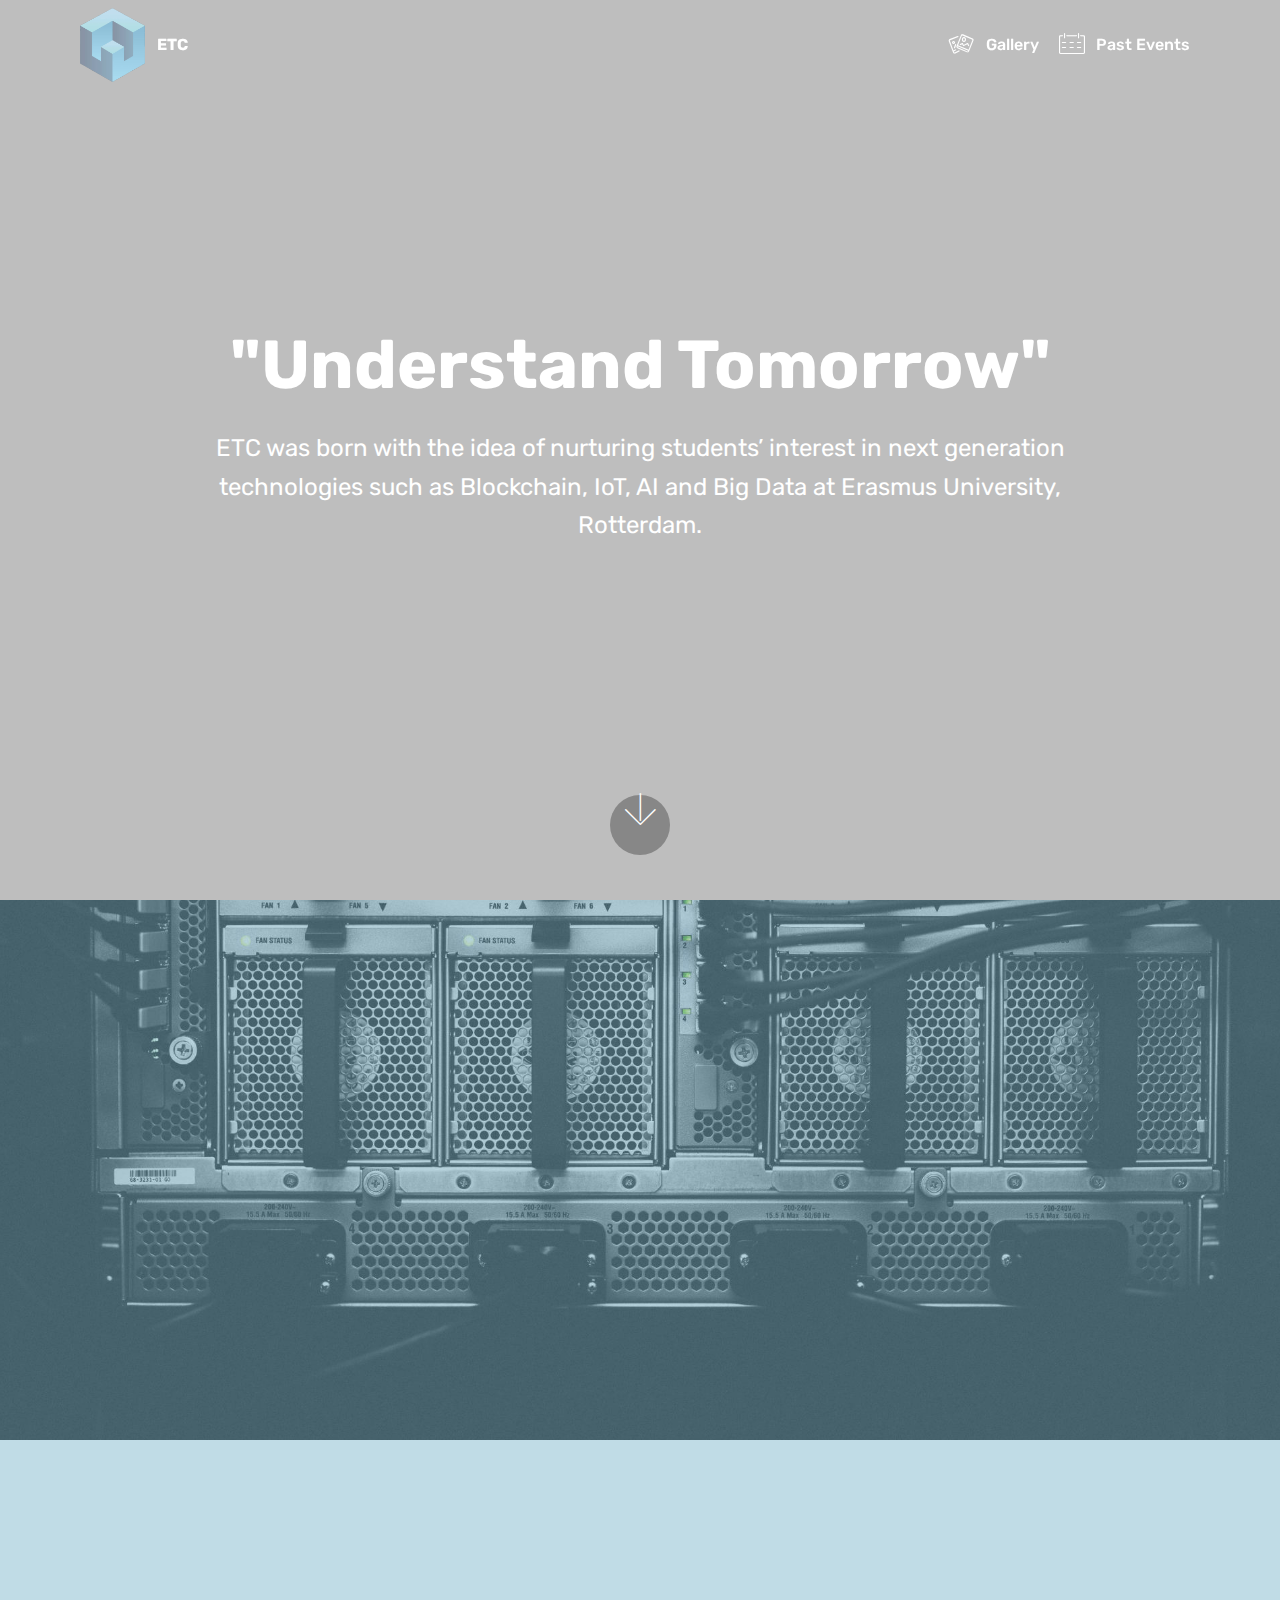
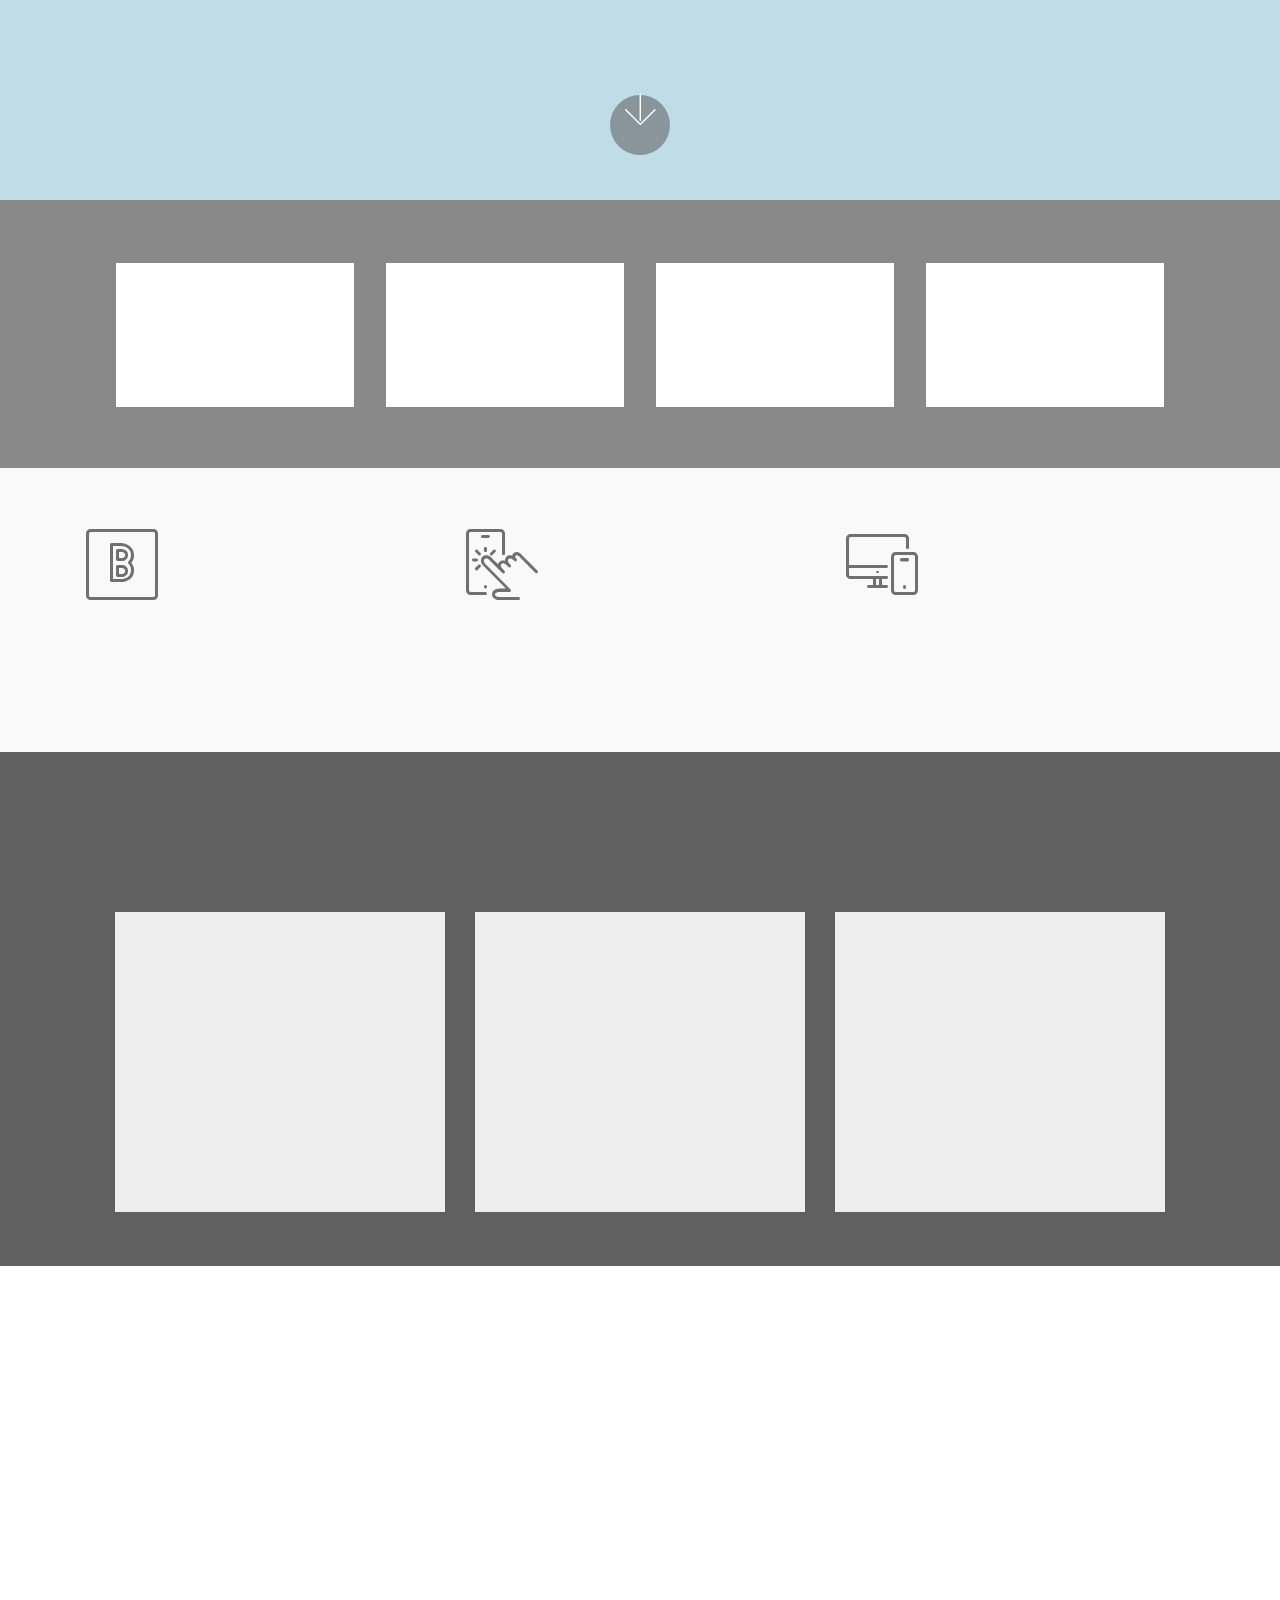
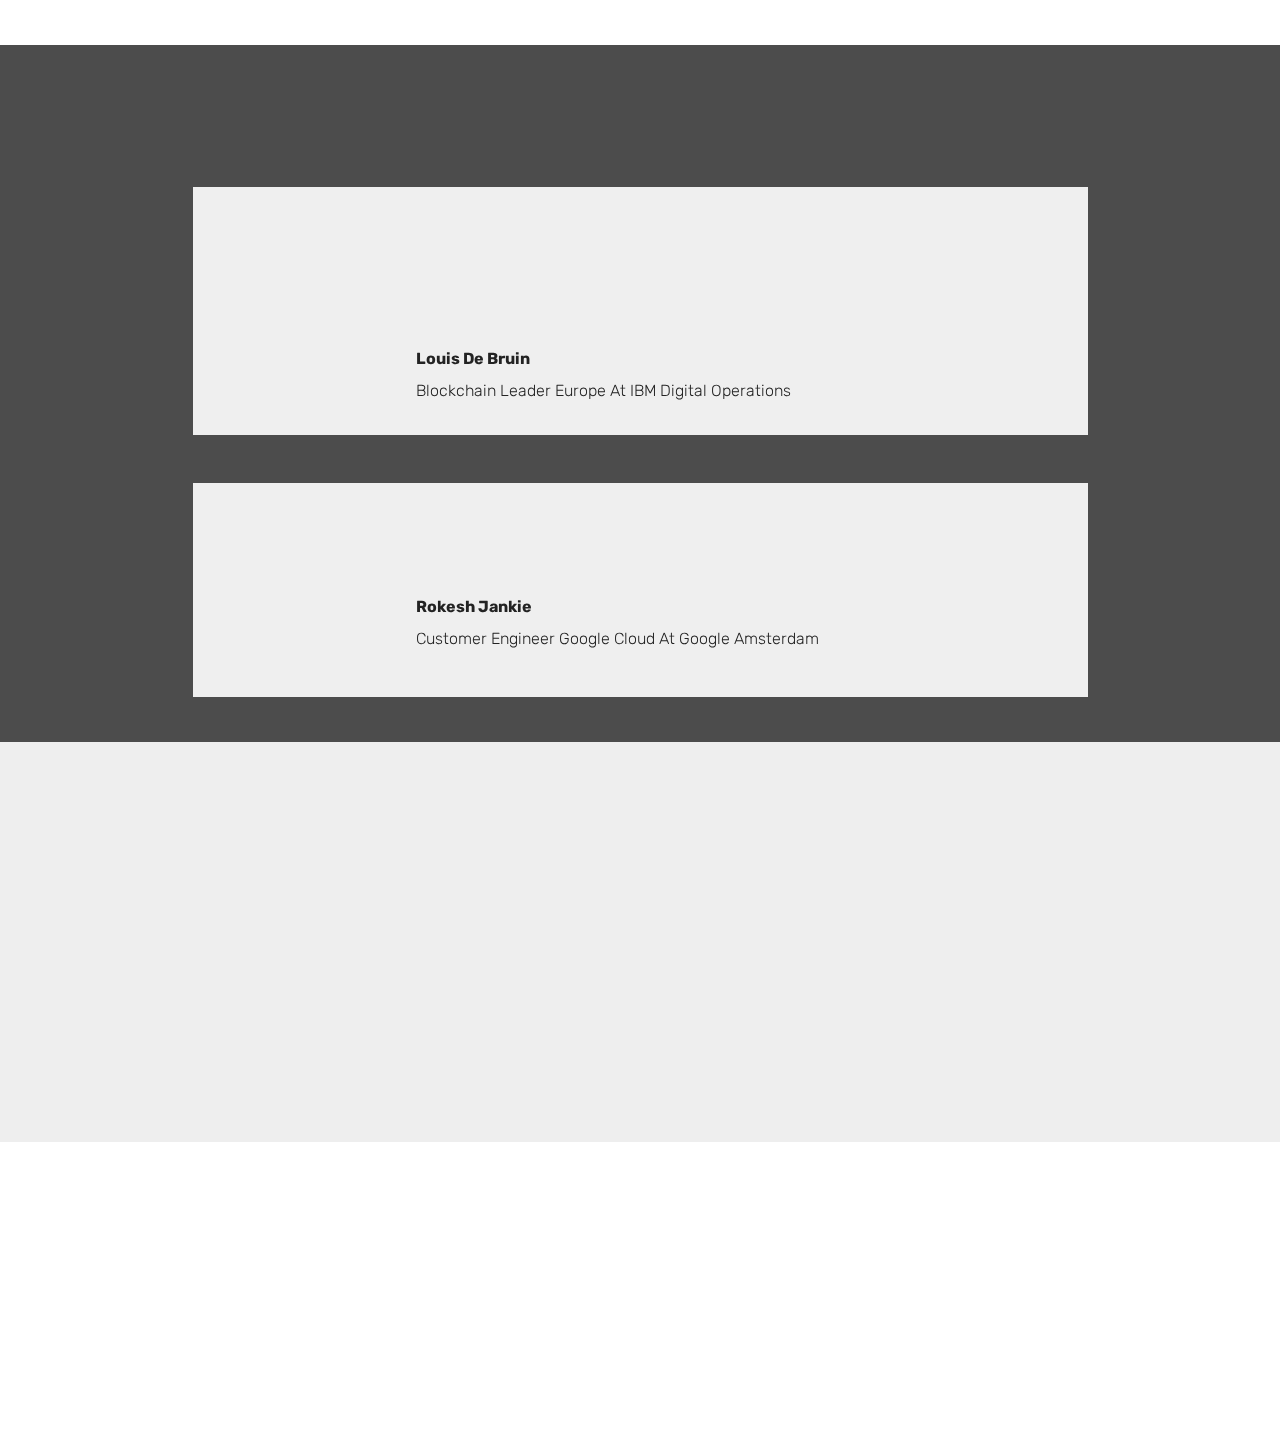
==== Test publish/index.html @ 50bb2ed1 "Cleaned up code, cdn css imports, transparent menubar, social icons menu" ====
<!DOCTYPE html>
<html >
<head>
  <!-- Site made with Mobirise Website Builder v4.6.7, https://mobirise.com -->
  <meta charset="UTF-8">
  <meta http-equiv="X-UA-Compatible" content="IE=edge">
  <meta name="generator" content="Mobirise v4.6.7, mobirise.com">
  <meta name="viewport" content="width=device-width, initial-scale=1, minimum-scale=1">
  <link rel="shortcut icon" href="assets/images/etc-122x139.png" type="image/x-icon">
  <meta name="description" content="">
  <title>Home</title>
  <link rel="stylesheet" href="assets/web/assets/mobirise-icons/mobirise-icons.css">
  <link rel="stylesheet" href="assets/tether/tether.min.css">
  <link rel="stylesheet" href="assets/bootstrap/css/bootstrap.min.css">
  <link rel="stylesheet" href="assets/bootstrap/css/bootstrap-grid.min.css">
  <link rel="stylesheet" href="assets/bootstrap/css/bootstrap-reboot.min.css">
  <link rel="stylesheet" href="assets/dropdown/css/style.css">
  <link rel="stylesheet" href="assets/animatecss/animate.min.css">
  <link rel="stylesheet" href="assets/socicon/css/styles.css">
  <link rel="stylesheet" href="assets/theme/css/style.css">
  <link rel="stylesheet" href="assets/mobirise/css/mbr-additional.css" type="text/css">
  
  
  
</head>
<body>
  <section class="menu cid-qNItw5QrcX" once="menu" id="menu1-e">

    

    <nav class="navbar navbar-expand beta-menu navbar-dropdown align-items-center navbar-fixed-top navbar-toggleable-sm bg-color transparent">
        <button class="navbar-toggler navbar-toggler-right" type="button" data-toggle="collapse" data-target="#navbarSupportedContent" aria-controls="navbarSupportedContent" aria-expanded="false" aria-label="Toggle navigation">
            <div class="hamburger">
                <span></span>
                <span></span>
                <span></span>
                <span></span>
            </div>
        </button>
        <div class="menu-logo">
            <div class="navbar-brand">
                <span class="navbar-logo">
                    <a href="https://mobirise.com">
                         <img src="assets/images/etc-122x139.png" alt="Mobirise" title="" style="height: 4.6rem;">
                    </a>
                </span>
                <span class="navbar-caption-wrap"><a class="navbar-caption text-white display-4" href="https://mobirise.com">
                        ETC</a></span>
            </div>
        </div>
        <div class="collapse navbar-collapse" id="navbarSupportedContent">
            <ul class="navbar-nav nav-dropdown nav-right" data-app-modern-menu="true"><li class="nav-item">
                    <a class="nav-link link text-white display-4" href="https://mobirise.com"><span class="mbri-image-gallery mbr-iconfont mbr-iconfont-btn"></span>
                        
                        Gallery</a>
                </li>
                <li class="nav-item">
                    <a class="nav-link link text-white display-4" href="https://mobirise.com"><span class="mbri-calendar mbr-iconfont mbr-iconfont-btn"></span>
                        
                        Past Events</a>
                </li></ul>
            
        </div>
    </nav>
</section>

<section class="engine"><a href="https://mobirise.ws/d">best web page software</a></section><section class="header6 cid-qNItKGWb8O mbr-fullscreen" data-bg-video="http://www.youtube.com/watch?v=uNCr7NdOJgw" id="header6-h">

    

    <div class="mbr-overlay" style="opacity: 0.2; background-color: rgb(0, 0, 0);">
    </div>

    <div class="container">
        <div class="row justify-content-md-center">
            <div class="mbr-white col-md-10">
                <h1 class="mbr-section-title align-center mbr-bold pb-3 mbr-fonts-style display-1">
                    "Understand Tomorrow"</h1>
                <p class="mbr-text align-center pb-3 mbr-fonts-style display-5">
                    ETC was born with the idea of nurturing students’ interest in next generation technologies such as Blockchain, IoT, AI and Big Data at Erasmus University, Rotterdam.
                </p>
                
            </div>
        </div>
    </div>

    <div class="mbr-arrow hidden-sm-down" aria-hidden="true">
        <a href="#next">
            <i class="mbri-down mbr-iconfont"></i>
        </a>
    </div>
</section>

<section class="cid-qNItw6raY8 mbr-fullscreen mbr-parallax-background" id="header2-f">

    

    <div class="mbr-overlay" style="opacity: 0.3; background-color: rgb(85, 180, 212);"></div>

    <div class="container align-center">
        <div class="row justify-content-md-center">
            <div class="mbr-white col-md-10">
                <h1 class="mbr-section-title mbr-bold pb-3 mbr-fonts-style display-1">
                    ABOUT US</h1>
                
                <p class="mbr-text pb-3 mbr-fonts-style display-5">Given the rising interest from industries and students in next generation technologies, ETC was established to raise awareness and educate students in Erasmus University about technology changes taking place. Technologies that are re-shaping the world, such as Blockchain, Artificial Intelligence, IoT and Big Data are at the heart of our discussion.<br><br>We actively collaborate with private sector companies to organize events where companies share their expertise implementing the above mentioned technologies in their business. Beyond large scale lectures and workshops, ETC also aims to help companies solve their real business problems by connecting them to the bright talent available at the university.<br><br></p>
                
            </div>
        </div>
    </div>
    <div class="mbr-arrow hidden-sm-down" aria-hidden="true">
        <a href="#next">
            <i class="mbri-down mbr-iconfont"></i>
        </a>
    </div>
</section>

<section class="counters1 counters cid-qNIwYfdiYt mbr-parallax-background" id="counters1-m">

    

    <div class="mbr-overlay" style="opacity: 0.5; background-color: rgb(35, 35, 35);">
    </div>

    <div class="container">
        
        

        <div class="container pt-4 mt-2">
            <div class="media-container-row">
                <div class="card p-3 align-center col-12 col-md-6 col-lg-3">
                    <div class="panel-item p-3">
                        

                        <div class="card-text">
                            <h3 class="count pt-3 pb-3 mbr-fonts-style display-2">
                                  2,000+</h3>
                            <h4 class="mbr-content-title mbr-bold mbr-fonts-style display-7">Total attendees</h4>
                            
                        </div>
                    </div>
                </div>


                <div class="card p-3 align-center col-12 col-md-6 col-lg-3">
                    <div class="panel-item p-3">
                        
                        <div class="card-text">
                            <h3 class="count pt-3 pb-3 mbr-fonts-style display-2">
                                  200+</h3>
                            <h4 class="mbr-content-title mbr-bold mbr-fonts-style display-7">
                                Average attendees</h4>
                            
                        </div>
                    </div>
                </div>

                <div class="card p-3 align-center col-12 col-md-6 col-lg-3">
                    <div class="panel-item p-3">
                        
                        <div class="card-text">
                            <h3 class="count pt-3 pb-3 mbr-fonts-style display-2">
                                  20+</h3>
                            <h4 class="mbr-content-title mbr-bold mbr-fonts-style display-7">
                                Events in 2017/2018</h4>
                            
                        </div>
                    </div>
                </div>


                <div class="card p-3 align-center col-12 col-md-6 col-lg-3">
                    <div class="panel-item p-3">
                        

                        <div class="card-texts">
                             <h3 class="count pt-3 pb-3 mbr-fonts-style display-2">2,000+</h3>
                            <h4 class="mbr-content-title mbr-bold mbr-fonts-style display-7">
                                Total followers</h4>
                            
                        </div>
                    </div>
                </div>
            </div>
        </div>
   </div>
</section>

<section class="features7 cid-qNIvGdZIAs" id="features7-j">
    
    

    
    <div class="container">
        <div class="row justify-content-center">

            <div class="card p-3 col-12 col-md-6 col-lg-4">
                <div class="media">
                    <div class="card-img pr-2">
                        <span class="mbri-bootstrap mbr-iconfont"></span>
                    </div>
                    <div class="card-box media-body">
                        <h4 class="card-title py-3 mbr-fonts-style display-7">
                            Seminars</h4>
                        <p class="mbr-text mbr-fonts-style display-7">
                           Inspire the audience by bringing in industry leaders in the field of technology
                        </p>
                    </div>
                </div>
            </div>

            <div class="card p-3 col-12 col-md-6 col-lg-4">
                <div class="media"> 
                    <div class="card-img pr-2">
                        <span class="mbri-touch mbr-iconfont"></span>
                    </div>
                    <div class="card-box media-body">
                        <h4 class="card-title py-3 mbr-fonts-style display-7">
                            Panel discussions</h4>
                        <p class="mbr-text mbr-fonts-style display-7">
                           Raise questions by discussing issues between industry, government and academia
                        </p>
                    </div>
                </div>
            </div>

            <div class="card p-3 col-12 col-md-6 col-lg-4">
                <div class="media">
                    <div class="card-img pr-2">
                        <span class="mbri-responsive mbr-iconfont"></span>
                    </div>
                    <div class="media-body card-box">
                        <h4 class="card-title py-3 mbr-fonts-style display-7">
                            Workshops</h4>
                        <p class="mbr-text mbr-fonts-style display-7">Learn core concepts through immersive day-long workshops with some of the world’s most innovative companies</p>
                    </div>
                </div>
            </div>

            
        </div>
    </div>
</section>

<section class="features15 cid-qNIyl9iSAu mbr-parallax-background" id="features15-q">

    

    <div class="mbr-overlay" style="opacity: 0.7; background-color: rgb(35, 35, 35);">
    </div>
    <div class="container">
        <h2 class="mbr-section-title pb-3 align-center mbr-fonts-style display-2">
            OUR CREATIVE TEAM</h2>
        

        <div class="media-container-row container pt-5 mt-2">

            <div class="col-12 col-md-6 mb-4 col-lg-4">
                <div class="card flip-card p-5 align-center">
                    <div class="card-front card_cont">
                        <img src="assets/images/john-338x338.jpg" alt="Mobirise" title="">
                    </div>
                    <div class="card_back card_cont">
                        <h4 class="card-title display-5 py-2 mbr-fonts-style">Jonathan Pfaffenrot</h4>
                        <p class="mbr-text mbr-fonts-style display-7">
                            Jonathan is responsible for business development and strategic development of the organization. In addition to handling project management, he is a frequent speaker.
                        </p>
                    </div>
                </div>
            </div>

            <div class="col-12 col-md-6 mb-4 col-lg-4">
                
                <div class="card flip-card p-5 align-center">
                    <div class="card-front card_cont">
                        <img src="assets/images/raj-1-475x475.jpg" alt="Mobirise" title="">
                    </div>
                    <div class="card_back card_cont">
                        <h4 class="card-title py-2 mbr-fonts-style display-5">Rajarshi Chakraborty</h4>
                        <p class="mbr-text mbr-fonts-style display-7">
                            Responsible for business development and strategic development, Rajarshi frequently travels to major tech conferences and summits. He has lived and worked in 4 countries and speaks 5 languages.
                        </p>
                    </div>
                </div>
            </div>
            
            <div class="col-12 col-md-6 mb-4 col-lg-4">
                <div class="card flip-card p-5 align-center">
                    <div class="card-front card_cont">
                        <img src="assets/images/gabriel-450x450.jpg" alt="Mobirise" title="">
                    </div>
                    <div class="card_back card_cont">
                        <h4 class="card-title py-2 mbr-fonts-style display-5">Gabriel Chitic</h4>
                        <p class="mbr-text mbr-fonts-style display-7">Gabriel is responsible for assuring a coherent financial flow in the organization and is involved in the strategic development of ETC. As a former event management company founder, he has extensive knowledge in event managing.<br></p>
                    </div>
                </div> 
            </div>

            
        </div>
</div></section>

<section class="clients cid-qNIzLZfDXz" id="clients-s">
      

    
        <div class="container mb-5">
            <div class="media-container-row">
                <div class="col-12 align-center">
                    <h2 class="mbr-section-title pb-3 mbr-fonts-style display-2">OUR PARTNERS</h2>
                    
                </div>
            </div>
        </div>

    <div class="container">
        <div class="carousel slide" data-ride="carousel" role="listbox">
            <div class="carousel-inner" data-visible="5">
                
                
                
                
                
            <div class="carousel-item ">
                    <div class="media-container-row">
                        <div class="col-md-12">
                            <div class="wrap-img ">
                                <img src="assets/images/ibm-1024x444.png" class="img-responsive clients-img" alt="" title="">
                            </div>
                        </div>
                    </div>
                </div><div class="carousel-item ">
                    <div class="media-container-row">
                        <div class="col-md-12">
                            <div class="wrap-img ">
                                <img src="assets/images/erasmus-240x57.png" class="img-responsive clients-img" alt="" title="">
                            </div>
                        </div>
                    </div>
                </div><div class="carousel-item ">
                    <div class="media-container-row">
                        <div class="col-md-12">
                            <div class="wrap-img ">
                                <img src="assets/images/dominos-1920x461.png" class="img-responsive clients-img" alt="" title="">
                            </div>
                        </div>
                    </div>
                </div><div class="carousel-item ">
                    <div class="media-container-row">
                        <div class="col-md-12">
                            <div class="wrap-img ">
                                <img src="assets/images/brightlands-567x150.png" class="img-responsive clients-img" alt="" title="">
                            </div>
                        </div>
                    </div>
                </div><div class="carousel-item ">
                    <div class="media-container-row">
                        <div class="col-md-12">
                            <div class="wrap-img ">
                                <img src="assets/images/google-850x299.png" class="img-responsive clients-img" alt="" title="">
                            </div>
                        </div>
                    </div>
                </div></div>
            <div class="carousel-controls">
                <a data-app-prevent-settings="" class="carousel-control carousel-control-prev" role="button" data-slide="prev">
                    <span aria-hidden="true" class="mbri-left mbr-iconfont"></span>
                    <span class="sr-only">Previous</span>
                </a>
                <a data-app-prevent-settings="" class="carousel-control carousel-control-next" role="button" data-slide="next">
                    <span aria-hidden="true" class="mbri-right mbr-iconfont"></span>
                    <span class="sr-only">Next</span>
                </a>
            </div>
        </div>
    </div>
</section>

<section class="testimonials4 cid-qNIA2MVzff mbr-parallax-background" id="testimonials4-t">

  

  <div class="mbr-overlay" style="opacity: 0.8; background-color: rgb(35, 35, 35);">
  </div>
  <div class="container">
    <h2 class="pb-3 mbr-fonts-style mbr-white align-center display-2">
        WHAT OUR PAST PRESENTERS SAY</h2>
    
    <div class="col-md-10 testimonials-container"> 
      

      
    <div class="testimonials-item">
        <div class="user row">
          <div class="col-lg-3 col-md-4">
            <div class="user_image">
              <img src="assets/images/0-200x200.jpg" alt="" title="">
            </div>
          </div>
          <div class="testimonials-caption col-lg-9 col-md-8">
            <div class="user_text ">
              <p class="mbr-fonts-style  display-7">"It was a pleasure to work with ETC’s dynamic and passionate team. I thoroughly enjoyed presenting at their event and I am impressed by their drive to educate future minds on emerging technologies such as blockchain. I wish them much success along their journey and look forward to any future collaborations."</p>
            </div>
            <div class="user_name mbr-bold mbr-fonts-style align-left pt-3 display-7">Louis De Bruin</div>
            <div class="user_desk mbr-light mbr-fonts-style align-left pt-2 display-7">Blockchain Leader Europe At IBM Digital Operations</div>
          </div>
        </div>
      </div><div class="testimonials-item">
        <div class="user row">
          <div class="col-lg-3 col-md-4">
            <div class="user_image">
              <img src="assets/images/screen-shot-2018-03-30-at-11.58.01-300x298.jpg" alt="" title="">
            </div>
          </div>
          <div class="testimonials-caption col-lg-9 col-md-8">
            <div class="user_text">
              <p class="mbr-fonts-style  display-7">This team of tech enthusiasts is what paves the way for an exciting future in tech. Their energy, creativity and enthusiasm is what I personally like about them.</p>
            </div>
            <div class="user_name mbr-bold mbr-fonts-style align-left pt-3 display-7">Rokesh Jankie</div>
            <div class="user_desk mbr-light mbr-fonts-style align-left pt-2 display-7">Customer Engineer Google Cloud At Google Amsterdam</div>
          </div>
        </div>
      </div></div>
  </div>
</section>

<section class="map1 cid-qNIAdSCXzD" id="map1-u">

     

    <div class="google-map"><iframe frameborder="0" style="border:0" src="https://www.google.com/maps/embed/v1/place?key=AIzaSyA0Dx_boXQiwvdz8sJHoYeZNVTdoWONYkU&amp;q=place_id:ChIJM6lFMyEzxEcRkVzhAQiAxng" allowfullscreen=""></iframe></div>
</section>

<section class="cid-qNItw73ViR mbr-reveal" id="footer1-g">

    

    

    <div class="container">
        <div class="media-container-row content text-white">
            <div class="col-12 col-md-3">
                <div class="media-wrap">
                    
                        <img src="assets/images/etc-192x219.png" alt="ETC logo" title="">
                    
                </div>
            </div>
            <div class="col-12 col-md-3 mbr-fonts-style display-7">
                <h5 class="pb-3">
                    Address
                </h5>
                <p class="mbr-text">Burgemeester Oudlaan 50, Rotterdam, Netherlands</p>
            </div>
            <div class="col-12 col-md-3 mbr-fonts-style display-7">
                <h5 class="pb-3">
                    Contacts
                </h5>
                <p class="mbr-text">
                    Email: info@erasmustech.io
                    <br>Phone: +31 (0)6 16171384
<br></p>
            </div>
            <div class="col-12 col-md-3 mbr-fonts-style display-7">
                <h5 class="pb-3"></h5>
                <p class="mbr-text"></p>
            </div>
        </div>
        <div class="footer-lower">
            <div class="media-container-row">
                <div class="col-sm-12">
                    <hr>
                </div>
            </div>
            <div class="media-container-row mbr-white">
                <div class="col-sm-6 copyright">
                    <p class="mbr-text mbr-fonts-style display-7">
                        © Copyright 2018 ETC - All Rights Reserved
                    </p>
                </div>
                <div class="col-md-6">
                    <div class="social-list align-right">
                        <div class="soc-item">
                            <a href="https://twitter.com/mobirise" target="_blank">
                                <span class="socicon-twitter socicon mbr-iconfont mbr-iconfont-social"></span>
                            </a>
                        </div>
                        <div class="soc-item">
                            <a href="https://www.facebook.com/pages/Mobirise/1616226671953247" target="_blank">
                                <span class="socicon-facebook socicon mbr-iconfont mbr-iconfont-social"></span>
                            </a>
                        </div>
                        <div class="soc-item">
                            <a href="https://www.youtube.com/c/mobirise" target="_blank">
                                <span class="socicon-youtube socicon mbr-iconfont mbr-iconfont-social"></span>
                            </a>
                        </div>
                        <div class="soc-item">
                            <a href="https://instagram.com/mobirise" target="_blank">
                                <span class="socicon-instagram socicon mbr-iconfont mbr-iconfont-social"></span>
                            </a>
                        </div>
                        <div class="soc-item">
                            <a href="https://plus.google.com/u/0/+Mobirise" target="_blank">
                                <span class="socicon-googleplus socicon mbr-iconfont mbr-iconfont-social"></span>
                            </a>
                        </div>
                        <div class="soc-item">
                            <a href="https://www.behance.net/Mobirise" target="_blank">
                                <span class="socicon-behance socicon mbr-iconfont mbr-iconfont-social"></span>
                            </a>
                        </div>
                    </div>
                </div>
            </div>
        </div>
    </div>
</section>


  <script src="assets/web/assets/jquery/jquery.min.js"></script>
  <script src="assets/popper/popper.min.js"></script>
  <script src="assets/tether/tether.min.js"></script>
  <script src="assets/bootstrap/js/bootstrap.min.js"></script>
  <script src="assets/smoothscroll/smooth-scroll.js"></script>
  <script src="assets/dropdown/js/script.min.js"></script>
  <script src="assets/touchswipe/jquery.touch-swipe.min.js"></script>
  <script src="assets/ytplayer/jquery.mb.ytplayer.min.js"></script>
  <script src="assets/vimeoplayer/jquery.mb.vimeo_player.js"></script>
  <script src="assets/parallax/jarallax.min.js"></script>
  <script src="assets/mbr-flip-card/mbr-flip-card.js"></script>
  <script src="assets/bootstrapcarouselswipe/bootstrap-carousel-swipe.js"></script>
  <script src="assets/mbr-clients-slider/mbr-clients-slider.js"></script>
  <script src="assets/viewportchecker/jquery.viewportchecker.js"></script>
  <script src="assets/theme/js/script.js"></script>
  
  
  <input name="animation" type="hidden">
  </body>
</html>
---- Test publish/assets/web/assets/mobirise-icons/mobirise-icons.css ----
@font-face {
  font-family: 'MobiriseIcons';
  src:  url('mobirise-icons.eot?spat4u');
  src:  url('mobirise-icons.eot?spat4u#iefix') format('embedded-opentype'),
    url('mobirise-icons.ttf?spat4u') format('truetype'),
    url('mobirise-icons.woff?spat4u') format('woff'),
    url('mobirise-icons.svg?spat4u#MobiriseIcons') format('svg');
  font-weight: normal;
  font-style: normal;
}

[class^="mbri-"], [class*=" mbri-"] {
  /* use !important to prevent issues with browser extensions that change fonts */
  font-family: MobiriseIcons !important;
  speak: none;
  font-style: normal;
  font-weight: normal;
  font-variant: normal;
  text-transform: none;
  line-height: 1;

  /* Better Font Rendering =========== */
  -webkit-font-smoothing: antialiased;
  -moz-osx-font-smoothing: grayscale;
}

.mbri-add-submenu:before {
  content: "\e900";
}
.mbri-alert:before {
  content: "\e901";
}
.mbri-align-center:before {
  content: "\e902";
}
.mbri-align-justify:before {
  content: "\e903";
}
.mbri-align-left:before {
  content: "\e904";
}
.mbri-align-right:before {
  content: "\e905";
}
.mbri-android:before {
  content: "\e906";
}
.mbri-apple:before {
  content: "\e907";
}
.mbri-arrow-down:before {
  content: "\e908";
}
.mbri-arrow-next:before {
  content: "\e909";
}
.mbri-arrow-prev:before {
  content: "\e90a";
}
.mbri-arrow-up:before {
  content: "\e90b";
}
.mbri-bold:before {
  content: "\e90c";
}
.mbri-bookmark:before {
  content: "\e90d";
}
.mbri-bootstrap:before {
  content: "\e90e";
}
.mbri-briefcase:before {
  content: "\e90f";
}
.mbri-browse:before {
  content: "\e910";
}
.mbri-bulleted-list:before {
  content: "\e911";
}
.mbri-calendar:before {
  content: "\e912";
}
.mbri-camera:before {
  content: "\e913";
}
.mbri-cart-add:before {
  content: "\e914";
}
.mbri-cart-full:before {
  content: "\e915";
}
.mbri-cash:before {
  content: "\e916";
}
.mbri-change-style:before {
  content: "\e917";
}
.mbri-chat:before {
  content: "\e918";
}
.mbri-clock:before {
  content: "\e919";
}
.mbri-close:before {
  content: "\e91a";
}
.mbri-cloud:before {
  content: "\e91b";
}
.mbri-code:before {
  content: "\e91c";
}
.mbri-contact-form:before {
  content: "\e91d";
}
.mbri-credit-card:before {
  content: "\e91e";
}
.mbri-cursor-click:before {
  content: "\e91f";
}
.mbri-cust-feedback:before {
  content: "\e920";
}
.mbri-database:before {
  content: "\e921";
}
.mbri-delivery:before {
  content: "\e922";
}
.mbri-desktop:before {
  content: "\e923";
}
.mbri-devices:before {
  content: "\e924";
}
.mbri-down:before {
  content: "\e925";
}
.mbri-download:before {
  content: "\e989";
}
.mbri-drag-n-drop:before {
  content: "\e927";
}
.mbri-drag-n-drop2:before {
  content: "\e928";
}
.mbri-edit:before {
  content: "\e929";
}
.mbri-edit2:before {
  content: "\e92a";
}
.mbri-error:before {
  content: "\e92b";
}
.mbri-extension:before {
  content: "\e92c";
}
.mbri-features:before {
  content: "\e92d";
}
.mbri-file:before {
  content: "\e92e";
}
.mbri-flag:before {
  content: "\e92f";
}
.mbri-folder:before {
  content: "\e930";
}
.mbri-gift:before {
  content: "\e931";
}
.mbri-github:before {
  content: "\e932";
}
.mbri-globe:before {
  content: "\e933";
}
.mbri-globe-2:before {
  content: "\e934";
}
.mbri-growing-chart:before {
  content: "\e935";
}
.mbri-hearth:before {
  content: "\e936";
}
.mbri-help:before {
  content: "\e937";
}
.mbri-home:before {
  content: "\e938";
}
.mbri-hot-cup:before {
  content: "\e939";
}
.mbri-idea:before {
  content: "\e93a";
}
.mbri-image-gallery:before {
  content: "\e93b";
}
.mbri-image-slider:before {
  content: "\e93c";
}
.mbri-info:before {
  content: "\e93d";
}
.mbri-italic:before {
  content: "\e93e";
}
.mbri-key:before {
  content: "\e93f";
}
.mbri-laptop:before {
  content: "\e940";
}
.mbri-layers:before {
  content: "\e941";
}
.mbri-left-right:before {
  content: "\e942";
}
.mbri-left:before {
  content: "\e943";
}
.mbri-letter:before {
  content: "\e944";
}
.mbri-like:before {
  content: "\e945";
}
.mbri-link:before {
  content: "\e946";
}
.mbri-lock:before {
  content: "\e947";
}
.mbri-login:before {
  content: "\e948";
}
.mbri-logout:before {
  content: "\e949";
}
.mbri-magic-stick:before {
  content: "\e94a";
}
.mbri-map-pin:before {
  content: "\e94b";
}
.mbri-menu:before {
  content: "\e94c";
}
.mbri-mobile:before {
  content: "\e94d";
}
.mbri-mobile2:before {
  content: "\e94e";
}
.mbri-mobirise:before {
  content: "\e94f";
}
.mbri-more-horizontal:before {
  content: "\e950";
}
.mbri-more-vertical:before {
  content: "\e951";
}
.mbri-music:before {
  content: "\e952";
}
.mbri-new-file:before {
  content: "\e953";
}
.mbri-numbered-list:before {
  content: "\e954";
}
.mbri-opened-folder:before {
  content: "\e955";
}
.mbri-pages:before {
  content: "\e956";
}
.mbri-paper-plane:before {
  content: "\e957";
}
.mbri-paperclip:before {
  content: "\e958";
}
.mbri-photo:before {
  content: "\e959";
}
.mbri-photos:before {
  content: "\e95a";
}
.mbri-pin:before {
  content: "\e95b";
}
.mbri-play:before {
  content: "\e95c";
}
.mbri-plus:before {
  content: "\e95d";
}
.mbri-preview:before {
  content: "\e95e";
}
.mbri-print:before {
  content: "\e95f";
}
.mbri-protect:before {
  content: "\e960";
}
.mbri-question:before {
  content: "\e961";
}
.mbri-quote-left:before {
  content: "\e962";
}
.mbri-quote-right:before {
  content: "\e963";
}
.mbri-refresh:before {
  content: "\e964";
}
.mbri-responsive:before {
  content: "\e965";
}
.mbri-right:before {
  content: "\e966";
}
.mbri-rocket:before {
  content: "\e967";
}
.mbri-sad-face:before {
  content: "\e968";
}
.mbri-sale:before {
  content: "\e969";
}
.mbri-save:before {
  content: "\e96a";
}
.mbri-search:before {
  content: "\e96b";
}
.mbri-setting:before {
  content: "\e96c";
}
.mbri-setting2:before {
  content: "\e96d";
}
.mbri-setting3:before {
  content: "\e96e";
}
.mbri-share:before {
  content: "\e96f";
}
.mbri-shopping-bag:before {
  content: "\e970";
}
.mbri-shopping-basket:before {
  content: "\e971";
}
.mbri-shopping-cart:before {
  content: "\e972";
}
.mbri-sites:before {
  content: "\e973";
}
.mbri-smile-face:before {
  content: "\e974";
}
.mbri-speed:before {
  content: "\e975";
}
.mbri-star:before {
  content: "\e976";
}
.mbri-success:before {
  content: "\e977";
}
.mbri-sun:before {
  content: "\e978";
}
.mbri-sun2:before {
  content: "\e979";
}
.mbri-tablet:before {
  content: "\e97a";
}
.mbri-tablet-vertical:before {
  content: "\e97b";
}
.mbri-target:before {
  content: "\e97c";
}
.mbri-timer:before {
  content: "\e97d";
}
.mbri-to-ftp:before {
  content: "\e97e";
}
.mbri-to-local-drive:before {
  content: "\e97f";
}
.mbri-touch-swipe:before {
  content: "\e980";
}
.mbri-touch:before {
  content: "\e981";
}
.mbri-trash:before {
  content: "\e982";
}
.mbri-underline:before {
  content: "\e983";
}
.mbri-unlink:before {
  content: "\e984";
}
.mbri-unlock:before {
  content: "\e985";
}
.mbri-up-down:before {
  content: "\e986";
}
.mbri-up:before {
  content: "\e987";
}
.mbri-update:before {
  content: "\e988";
}
.mbri-upload:before {
 content: "\e926"; 
}
.mbri-user:before {
  content: "\e98a";
}
.mbri-user2:before {
  content: "\e98b";
}
.mbri-users:before {
  content: "\e98c";
}
.mbri-video:before {
  content: "\e98d";
}
.mbri-video-play:before {
  content: "\e98e";
}
.mbri-watch:before {
  content: "\e98f";
}
.mbri-website-theme:before {
  content: "\e990";
}
.mbri-wifi:before {
  content: "\e991";
}
.mbri-windows:before {
  content: "\e992";
}
.mbri-zoom-out:before {
  content: "\e993";
}
.mbri-redo:before {
  content: "\e994";
}
.mbri-undo:before {
  content: "\e995";
}
---- Test publish/assets/dropdown/css/style.css ----
.navbar-dropdown {
  left: 0;
  padding: 0;
  position: absolute;
  right: 0;
  top: 0;
  transition: all 0.45s ease;
  z-index: 1030;
  background: #282828; }
  .navbar-dropdown .navbar-logo {
    margin-right: 0.8rem;
    transition: margin 0.3s ease-in-out;
    vertical-align: middle; }
    .navbar-dropdown .navbar-logo img {
      height: 3.125rem;
      transition: all 0.3s ease-in-out; }
    .navbar-dropdown .navbar-logo.mbr-iconfont {
      font-size: 3.125rem;
      line-height: 3.125rem; }
  .navbar-dropdown .navbar-caption {
    font-weight: 700;
    white-space: normal;
    vertical-align: -4px;
    line-height: 3.125rem !important; }
    .navbar-dropdown .navbar-caption, .navbar-dropdown .navbar-caption:hover {
      color: inherit;
      text-decoration: none; }
  .navbar-dropdown .mbr-iconfont + .navbar-caption {
    vertical-align: -1px; }
  .navbar-dropdown.navbar-fixed-top {
    position: fixed; }
  .navbar-dropdown .navbar-brand span {
    vertical-align: -4px; }
  .navbar-dropdown.bg-color.transparent {
    background: none; }
  .navbar-dropdown.navbar-short .navbar-brand {
    padding: 0.625rem 0; }
    .navbar-dropdown.navbar-short .navbar-brand span {
      vertical-align: -1px; }
  .navbar-dropdown.navbar-short .navbar-caption {
    line-height: 2.375rem !important;
    vertical-align: -2px; }
  .navbar-dropdown.navbar-short .navbar-logo {
    margin-right: 0.5rem; }
    .navbar-dropdown.navbar-short .navbar-logo img {
      height: 2.375rem; }
    .navbar-dropdown.navbar-short .navbar-logo.mbr-iconfont {
      font-size: 2.375rem;
      line-height: 2.375rem; }
  .navbar-dropdown.navbar-short .mbr-table-cell {
    height: 3.625rem; }
  .navbar-dropdown .navbar-close {
    left: 0.6875rem;
    position: fixed;
    top: 0.75rem;
    z-index: 1000; }
  .navbar-dropdown .hamburger-icon {
    content: "";
    display: inline-block;
    vertical-align: middle;
    width: 16px;
    -webkit-box-shadow: 0 -6px 0 1px #282828,0 0 0 1px #282828,0 6px 0 1px #282828;
    -moz-box-shadow: 0 -6px 0 1px #282828,0 0 0 1px #282828,0 6px 0 1px #282828;
    box-shadow: 0 -6px 0 1px #282828,0 0 0 1px #282828,0 6px 0 1px #282828; }

.dropdown-menu .dropdown-toggle[data-toggle="dropdown-submenu"]::after {
  border-bottom: 0.35em solid transparent;
  border-left: 0.35em solid;
  border-right: 0;
  border-top: 0.35em solid transparent;
  margin-left: 0.3rem; }

.dropdown-menu .dropdown-item:focus {
  outline: 0; }

.nav-dropdown {
  font-size: 0.75rem;
  font-weight: 500;
  height: auto !important; }
  .nav-dropdown .nav-btn {
    padding-left: 1rem; }
  .nav-dropdown .link {
    margin: .667em 1.667em;
    font-weight: 500;
    padding: 0;
    transition: color .2s ease-in-out; }
    .nav-dropdown .link.dropdown-toggle {
      margin-right: 2.583em; }
      .nav-dropdown .link.dropdown-toggle::after {
        margin-left: .25rem;
        border-top: 0.35em solid;
        border-right: 0.35em solid transparent;
        border-left: 0.35em solid transparent;
        border-bottom: 0; }
      .nav-dropdown .link.dropdown-toggle[aria-expanded="true"] {
        margin: 0;
        padding: 0.667em 3.263em  0.667em 1.667em; }
  .nav-dropdown .link::after,
  .nav-dropdown .dropdown-item::after {
    color: inherit; }
  .nav-dropdown .btn {
    font-size: 0.75rem;
    font-weight: 700;
    letter-spacing: 0;
    margin-bottom: 0;
    padding-left: 1.25rem;
    padding-right: 1.25rem; }
  .nav-dropdown .dropdown-menu {
    border-radius: 0;
    border: 0;
    left: 0;
    margin: 0;
    padding-bottom: 1.25rem;
    padding-top: 1.25rem;
    position: relative; }
  .nav-dropdown .dropdown-submenu {
    margin-left: 0.125rem;
    top: 0; }
  .nav-dropdown .dropdown-item {
    font-weight: 500;
    line-height: 2;
    padding: 0.3846em 4.615em 0.3846em 1.5385em;
    position: relative;
    transition: color .2s ease-in-out, background-color .2s ease-in-out; }
    .nav-dropdown .dropdown-item::after {
      margin-top: -0.3077em;
      position: absolute;
      right: 1.1538em;
      top: 50%; }
    .nav-dropdown .dropdown-item:focus, .nav-dropdown .dropdown-item:hover {
      background: none; }

@media (max-width: 767px) {
  .nav-dropdown.navbar-toggleable-sm {
    bottom: 0;
    display: none;
    left: 0;
    overflow-x: hidden;
    position: fixed;
    top: 0;
    transform: translateX(-100%);
    -ms-transform: translateX(-100%);
    -webkit-transform: translateX(-100%);
    width: 18.75rem;
    z-index: 999; } }
.nav-dropdown.navbar-toggleable-xl {
  bottom: 0;
  display: none;
  left: 0;
  overflow-x: hidden;
  position: fixed;
  top: 0;
  transform: translateX(-100%);
  -ms-transform: translateX(-100%);
  -webkit-transform: translateX(-100%);
  width: 18.75rem;
  z-index: 999; }

.nav-dropdown-sm {
  display: block !important;
  overflow-x: hidden;
  overflow: auto;
  padding-top: 3.875rem; }
  .nav-dropdown-sm::after {
    content: "";
    display: block;
    height: 3rem;
    width: 100%; }
  .nav-dropdown-sm.collapse.in ~ .navbar-close {
    display: block !important; }
  .nav-dropdown-sm.collapsing, .nav-dropdown-sm.collapse.in {
    transform: translateX(0);
    -ms-transform: translateX(0);
    -webkit-transform: translateX(0);
    transition: all 0.25s ease-out;
    -webkit-transition: all 0.25s ease-out;
    background: #282828; }
  .nav-dropdown-sm.collapsing[aria-expanded="false"] {
    transform: translateX(-100%);
    -ms-transform: translateX(-100%);
    -webkit-transform: translateX(-100%); }
  .nav-dropdown-sm .nav-item {
    display: block;
    margin-left: 0 !important;
    padding-left: 0; }
  .nav-dropdown-sm .link,
  .nav-dropdown-sm .dropdown-item {
    border-top: 1px dotted rgba(255, 255, 255, 0.1);
    font-size: 0.8125rem;
    line-height: 1.6;
    margin: 0 !important;
    padding: 0.875rem 2.4rem 0.875rem 1.5625rem !important;
    position: relative;
    white-space: normal; }
    .nav-dropdown-sm .link:focus, .nav-dropdown-sm .link:hover,
    .nav-dropdown-sm .dropdown-item:focus,
    .nav-dropdown-sm .dropdown-item:hover {
      background: rgba(0, 0, 0, 0.2) !important;
      color: #c0a375; }
  .nav-dropdown-sm .nav-btn {
    position: relative;
    padding: 1.5625rem 1.5625rem 0 1.5625rem; }
    .nav-dropdown-sm .nav-btn::before {
      border-top: 1px dotted rgba(255, 255, 255, 0.1);
      content: "";
      left: 0;
      position: absolute;
      top: 0;
      width: 100%; }
    .nav-dropdown-sm .nav-btn + .nav-btn {
      padding-top: 0.625rem; }
      .nav-dropdown-sm .nav-btn + .nav-btn::before {
        display: none; }
  .nav-dropdown-sm .btn {
    padding: 0.625rem 0; }
  .nav-dropdown-sm .dropdown-toggle[data-toggle="dropdown-submenu"]::after {
    margin-left: .25rem;
    border-top: 0.35em solid;
    border-right: 0.35em solid transparent;
    border-left: 0.35em solid transparent;
    border-bottom: 0; }
  .nav-dropdown-sm .dropdown-toggle[data-toggle="dropdown-submenu"][aria-expanded="true"]::after {
    border-top: 0;
    border-right: 0.35em solid transparent;
    border-left: 0.35em solid transparent;
    border-bottom: 0.35em solid; }
  .nav-dropdown-sm .dropdown-menu {
    margin: 0;
    padding: 0;
    position: relative;
    top: 0;
    left: 0;
    width: 100%;
    border: 0;
    float: none;
    border-radius: 0;
    background: none; }
  .nav-dropdown-sm .dropdown-submenu {
    left: 100%;
    margin-left: 0.125rem;
    margin-top: -1.25rem;
    top: 0; }

.navbar-toggleable-sm .nav-dropdown .dropdown-menu {
  position: absolute; }

.navbar-toggleable-sm .nav-dropdown .dropdown-submenu {
  left: 100%;
  margin-left: 0.125rem;
  margin-top: -1.25rem;
  top: 0; }

.navbar-toggleable-sm.opened .nav-dropdown .dropdown-menu {
  position: relative; }

.navbar-toggleable-sm.opened .nav-dropdown .dropdown-submenu {
  left: 0;
  margin-left: 00rem;
  margin-top: 0rem;
  top: 0; }

.is-builder .nav-dropdown.collapsing {
  transition: none !important; }

/*# sourceMappingURL=style.css.map */
---- Test publish/assets/socicon/css/styles.css ----
@charset "UTF-8";

@font-face {
  font-family: "socicon";
  src:url("../fonts/socicon.eot");
  src:url("../fonts/socicon.eot?#iefix") format("embedded-opentype"),
    url("../fonts/socicon.woff") format("woff"),
    url("../fonts/socicon.ttf") format("truetype"),
    url("../fonts/socicon.svg#socicon") format("svg");
  font-weight: normal;
  font-style: normal;

}

[data-icon]:before {
  font-family: "socicon" !important;
  content: attr(data-icon);
  font-style: normal !important;
  font-weight: normal !important;
  font-variant: normal !important;
  text-transform: none !important;
  speak: none;
  line-height: 1;
  -webkit-font-smoothing: antialiased;
  -moz-osx-font-smoothing: grayscale;
}

[class^="socicon-"]:before,
[class*=" socicon-"]:before {
  font-family: "socicon" !important;
  font-style: normal !important;
  font-weight: normal !important;
  font-variant: normal !important;
  text-transform: none !important;
  speak: none;
  line-height: 1;
  -webkit-font-smoothing: antialiased;
  -moz-osx-font-smoothing: grayscale;
}

.socicon-modelmayhem:before {
  content: "\e000";
}
.socicon-mixcloud:before {
  content: "\e001";
}
.socicon-drupal:before {
  content: "\e002";
}
.socicon-swarm:before {
  content: "\e003";
}
.socicon-istock:before {
  content: "\e004";
}
.socicon-yammer:before {
  content: "\e005";
}
.socicon-ello:before {
  content: "\e006";
}
.socicon-stackoverflow:before {
  content: "\e007";
}
.socicon-persona:before {
  content: "\e008";
}
.socicon-triplej:before {
  content: "\e009";
}
.socicon-houzz:before {
  content: "\e00a";
}
.socicon-rss:before {
  content: "\e00b";
}
.socicon-paypal:before {
  content: "\e00c";
}
.socicon-odnoklassniki:before {
  content: "\e00d";
}
.socicon-airbnb:before {
  content: "\e00e";
}
.socicon-periscope:before {
  content: "\e00f";
}
.socicon-outlook:before {
  content: "\e010";
}
.socicon-coderwall:before {
  content: "\e011";
}
.socicon-tripadvisor:before {
  content: "\e012";
}
.socicon-appnet:before {
  content: "\e013";
}
.socicon-goodreads:before {
  content: "\e014";
}
.socicon-tripit:before {
  content: "\e015";
}
.socicon-lanyrd:before {
  content: "\e016";
}
.socicon-slideshare:before {
  content: "\e017";
}
.socicon-buffer:before {
  content: "\e018";
}
.socicon-disqus:before {
  content: "\e019";
}
.socicon-vkontakte:before {
  content: "\e01a";
}
.socicon-whatsapp:before {
  content: "\e01b";
}
.socicon-patreon:before {
  content: "\e01c";
}
.socicon-storehouse:before {
  content: "\e01d";
}
.socicon-pocket:before {
  content: "\e01e";
}
.socicon-mail:before {
  content: "\e01f";
}
.socicon-blogger:before {
  content: "\e020";
}
.socicon-technorati:before {
  content: "\e021";
}
.socicon-reddit:before {
  content: "\e022";
}
.socicon-dribbble:before {
  content: "\e023";
}
.socicon-stumbleupon:before {
  content: "\e024";
}
.socicon-digg:before {
  content: "\e025";
}
.socicon-envato:before {
  content: "\e026";
}
.socicon-behance:before {
  content: "\e027";
}
.socicon-delicious:before {
  content: "\e028";
}
.socicon-deviantart:before {
  content: "\e029";
}
.socicon-forrst:before {
  content: "\e02a";
}
.socicon-play:before {
  content: "\e02b";
}
.socicon-zerply:before {
  content: "\e02c";
}
.socicon-wikipedia:before {
  content: "\e02d";
}
.socicon-apple:before {
  content: "\e02e";
}
.socicon-flattr:before {
  content: "\e02f";
}
.socicon-github:before {
  content: "\e030";
}
.socicon-renren:before {
  content: "\e031";
}
.socicon-friendfeed:before {
  content: "\e032";
}
.socicon-newsvine:before {
  content: "\e033";
}
.socicon-identica:before {
  content: "\e034";
}
.socicon-bebo:before {
  content: "\e035";
}
.socicon-zynga:before {
  content: "\e036";
}
.socicon-steam:before {
  content: "\e037";
}
.socicon-xbox:before {
  content: "\e038";
}
.socicon-windows:before {
  content: "\e039";
}
.socicon-qq:before {
  content: "\e03a";
}
.socicon-douban:before {
  content: "\e03b";
}
.socicon-meetup:before {
  content: "\e03c";
}
.socicon-playstation:before {
  content: "\e03d";
}
.socicon-android:before {
  content: "\e03e";
}
.socicon-snapchat:before {
  content: "\e03f";
}
.socicon-twitter:before {
  content: "\e040";
}
.socicon-facebook:before {
  content: "\e041";
}
.socicon-googleplus:before {
  content: "\e042";
}
.socicon-pinterest:before {
  content: "\e043";
}
.socicon-foursquare:before {
  content: "\e044";
}
.socicon-yahoo:before {
  content: "\e045";
}
.socicon-skype:before {
  content: "\e046";
}
.socicon-yelp:before {
  content: "\e047";
}
.socicon-feedburner:before {
  content: "\e048";
}
.socicon-linkedin:before {
  content: "\e049";
}
.socicon-viadeo:before {
  content: "\e04a";
}
.socicon-xing:before {
  content: "\e04b";
}
.socicon-myspace:before {
  content: "\e04c";
}
.socicon-soundcloud:before {
  content: "\e04d";
}
.socicon-spotify:before {
  content: "\e04e";
}
.socicon-grooveshark:before {
  content: "\e04f";
}
.socicon-lastfm:before {
  content: "\e050";
}
.socicon-youtube:before {
  content: "\e051";
}
.socicon-vimeo:before {
  content: "\e052";
}
.socicon-dailymotion:before {
  content: "\e053";
}
.socicon-vine:before {
  content: "\e054";
}
.socicon-flickr:before {
  content: "\e055";
}
.socicon-500px:before {
  content: "\e056";
}
.socicon-wordpress:before {
  content: "\e058";
}
.socicon-tumblr:before {
  content: "\e059";
}
.socicon-twitch:before {
  content: "\e05a";
}
.socicon-8tracks:before {
  content: "\e05b";
}
.socicon-amazon:before {
  content: "\e05c";
}
.socicon-icq:before {
  content: "\e05d";
}
.socicon-smugmug:before {
  content: "\e05e";
}
.socicon-ravelry:before {
  content: "\e05f";
}
.socicon-weibo:before {
  content: "\e060";
}
.socicon-baidu:before {
  content: "\e061";
}
.socicon-angellist:before {
  content: "\e062";
}
.socicon-ebay:before {
  content: "\e063";
}
.socicon-imdb:before {
  content: "\e064";
}
.socicon-stayfriends:before {
  content: "\e065";
}
.socicon-residentadvisor:before {
  content: "\e066";
}
.socicon-google:before {
  content: "\e067";
}
.socicon-yandex:before {
  content: "\e068";
}
.socicon-sharethis:before {
  content: "\e069";
}
.socicon-bandcamp:before {
  content: "\e06a";
}
.socicon-itunes:before {
  content: "\e06b";
}
.socicon-deezer:before {
  content: "\e06c";
}
.socicon-telegram:before {
  content: "\e06e";
}
.socicon-openid:before {
  content: "\e06f";
}
.socicon-amplement:before {
  content: "\e070";
}
.socicon-viber:before {
  content: "\e071";
}
.socicon-zomato:before {
  content: "\e072";
}
.socicon-draugiem:before {
  content: "\e074";
}
.socicon-endomodo:before {
  content: "\e075";
}
.socicon-filmweb:before {
  content: "\e076";
}
.socicon-stackexchange:before {
  content: "\e077";
}
.socicon-wykop:before {
  content: "\e078";
}
.socicon-teamspeak:before {
  content: "\e079";
}
.socicon-teamviewer:before {
  content: "\e07a";
}
.socicon-ventrilo:before {
  content: "\e07b";
}
.socicon-younow:before {
  content: "\e07c";
}
.socicon-raidcall:before {
  content: "\e07d";
}
.socicon-mumble:before {
  content: "\e07e";
}
.socicon-medium:before {
  content: "\e06d";
}
.socicon-bebee:before {
  content: "\e07f";
}
.socicon-hitbox:before {
  content: "\e080";
}
.socicon-reverbnation:before {
  content: "\e081";
}
.socicon-formulr:before {
  content: "\e082";
}
.socicon-instagram:before {
  content: "\e057";
}
.socicon-battlenet:before {
  content: "\e083";
}
.socicon-chrome:before {
  content: "\e084";
}
.socicon-discord:before {
  content: "\e086";
}
.socicon-issuu:before {
  content: "\e087";
}
.socicon-macos:before {
  content: "\e088";
}
.socicon-firefox:before {
  content: "\e089";
}
.socicon-opera:before {
  content: "\e08d";
}
.socicon-keybase:before {
  content: "\e090";
}
.socicon-alliance:before {
  content: "\e091";
}
.socicon-livejournal:before {
  content: "\e092";
}
.socicon-googlephotos:before {
  content: "\e093";
}
.socicon-horde:before {
  content: "\e094";
}
.socicon-etsy:before {
  content: "\e095";
}
.socicon-zapier:before {
  content: "\e096";
}
.socicon-google-scholar:before {
  content: "\e097";
}
.socicon-researchgate:before {
  content: "\e098";
}
.socicon-wechat:before {
  content: "\e099";
}
.socicon-strava:before {
  content: "\e09a";
}
.socicon-line:before {
  content: "\e09b";
}
.socicon-lyft:before {
  content: "\e09c";
}
.socicon-uber:before {
  content: "\e09d";
}
.socicon-songkick:before {
  content: "\e09e";
}
.socicon-viewbug:before {
  content: "\e09f";
}
.socicon-googlegroups:before {
  content: "\e0a0";
}
.socicon-quora:before {
  content: "\e073";
}
.socicon-diablo:before {
  content: "\e085";
}
.socicon-blizzard:before {
  content: "\e0a1";
}
.socicon-hearthstone:before {
  content: "\e08b";
}
.socicon-heroes:before {
  content: "\e08a";
}
.socicon-overwatch:before {
  content: "\e08c";
}
.socicon-warcraft:before {
  content: "\e08e";
}
.socicon-starcraft:before {
  content: "\e08f";
}
.socicon-beam:before {
  content: "\e0a2";
}
.socicon-curse:before {
  content: "\e0a3";
}
.socicon-player:before {
  content: "\e0a4";
}
.socicon-streamjar:before {
  content: "\e0a5";
}
.socicon-nintendo:before {
  content: "\e0a6";
}
.socicon-hellocoton:before {
  content: "\e0a7";
}
---- Test publish/assets/theme/css/style.css ----
/*!
 * Mobirise v4 theme (https://mobirise.com/)
 * Copyright 2017 Mobirise
 */
section {
  background-color: #eeeeee; }

section,
.container,
.container-fluid {
  position: relative;
  word-wrap: break-word; }

a.mbr-iconfont:hover {
  text-decoration: none; }

.article .lead p, .article .lead ul, .article .lead ol, .article .lead pre, .article .lead blockquote {
  margin-bottom: 0; }

a {
  font-style: normal;
  font-weight: 400;
  cursor: pointer; }
  a, a:hover {
    text-decoration: none; }

figure {
  margin-bottom: 0; }

body {
  color: #232323; }

h1, h2, h3, h4, h5, h6,
.h1, .h2, .h3, .h4, .h5, .h6,
.display-1, .display-2, .display-3, .display-4 {
  line-height: 1;
  word-break: break-word;
  word-wrap: break-word; }

b, strong {
  font-weight: bold; }

blockquote {
  padding: 10px 0 10px 20px;
  position: relative;
  border-left: 2px solid;
  border-color: #ff3366; }

input:-webkit-autofill, input:-webkit-autofill:hover, input:-webkit-autofill:focus, input:-webkit-autofill:active {
  transition-delay: 9999s;
  transition-property: background-color, color; }

textarea[type="hidden"] {
  display: none; }

body {
  position: relative; }

section {
  background-position: 50% 50%;
  background-repeat: no-repeat;
  background-size: cover; }
  section .mbr-background-video,
  section .mbr-background-video-preview {
    position: absolute;
    bottom: 0;
    left: 0;
    right: 0;
    top: 0; }

.hidden {
  visibility: hidden; }

.mbr-z-index20 {
  z-index: 20; }

/*! Base colors */
.mbr-white {
  color: #ffffff; }

.mbr-black {
  color: #000000; }

.mbr-bg-white {
  background-color: #ffffff; }

.mbr-bg-black {
  background-color: #000000; }

/*! Text-aligns */
.align-left {
  text-align: left; }

.align-center {
  text-align: center; }

.align-right {
  text-align: right; }

@media (max-width: 767px) {
  .align-left, .align-center, .align-right, .mbr-section-btn, .mbr-section-title {
    text-align: center; } }
/*! Font-weight  */
.mbr-light {
  font-weight: 300; }

.mbr-regular {
  font-weight: 400; }

.mbr-semibold {
  font-weight: 500; }

.mbr-bold {
  font-weight: 700; }

/*! Media  */
.media-size-item {
  -webkit-flex: 1 1 auto;
  -moz-flex: 1 1 auto;
  -ms-flex: 1 1 auto;
  -o-flex: 1 1 auto;
  flex: 1 1 auto; }

.media-content {
  -webkit-flex-basis: 100%;
  flex-basis: 100%; }

.media-container-row {
  display: -ms-flexbox;
  display: -webkit-flex;
  display: flex;
  -webkit-flex-direction: row;
  -ms-flex-direction: row;
  flex-direction: row;
  -webkit-flex-wrap: wrap;
  -ms-flex-wrap: wrap;
  flex-wrap: wrap;
  -webkit-justify-content: center;
  -ms-flex-pack: center;
  justify-content: center;
  -webkit-align-content: center;
  -ms-flex-line-pack: center;
  align-content: center;
  -webkit-align-items: start;
  -ms-flex-align: start;
  align-items: start; }
  .media-container-row .media-size-item {
    width: 400px; }

.media-container-column {
  display: -ms-flexbox;
  display: -webkit-flex;
  display: flex;
  -webkit-flex-direction: column;
  -ms-flex-direction: column;
  flex-direction: column;
  -webkit-flex-wrap: wrap;
  -ms-flex-wrap: wrap;
  flex-wrap: wrap;
  -webkit-justify-content: center;
  -ms-flex-pack: center;
  justify-content: center;
  -webkit-align-content: center;
  -ms-flex-line-pack: center;
  align-content: center;
  -webkit-align-items: stretch;
  -ms-flex-align: stretch;
  align-items: stretch; }
  .media-container-column > * {
    width: 100%; }

@media (min-width: 992px) {
  .media-container-row {
    -webkit-flex-wrap: nowrap;
    -ms-flex-wrap: nowrap;
    flex-wrap: nowrap; } }
figure {
  overflow: hidden; }

figure[mbr-media-size] {
  transition: width 0.1s; }

.mbr-figure img, .mbr-figure iframe {
  display: block;
  width: 100%; }

.card {
  background-color: transparent;
  border: none; }

.card-img {
  text-align: center;
  flex-shrink: 0; }

.media {
  max-width: 100%;
  margin: 0 auto; }

.mbr-figure {
  -ms-flex-item-align: center;
  -ms-grid-row-align: center;
  -webkit-align-self: center;
  align-self: center; }

.media-container > div {
  max-width: 100%; }

.mbr-figure img, .card-img img {
  width: 100%; }

@media (max-width: 991px) {
  .media-size-item {
    width: auto !important; }

  .media {
    width: auto; }

  .mbr-figure {
    width: 100% !important; } }
/*! Buttons */
.mbr-section-btn {
  margin-left: -.25rem;
  margin-right: -.25rem;
  font-size: 0; }

nav .mbr-section-btn {
  margin-left: 0rem;
  margin-right: 0rem; }

/*! Btn icon margin */
.btn .mbr-iconfont, .btn.btn-sm .mbr-iconfont {
  cursor: pointer;
  margin-right: 0.5rem; }

.btn.btn-md .mbr-iconfont, .btn.btn-md .mbr-iconfont {
  margin-right: 0.8rem; }

.mbr-regular {
  font-weight: 400; }

.mbr-semibold {
  font-weight: 500; }

.mbr-bold {
  font-weight: 700; }

[type="submit"] {
  -webkit-appearance: none; }

/*! Full-screen */
.mbr-fullscreen .mbr-overlay {
  min-height: 100vh; }

.mbr-fullscreen {
  display: flex;
  display: -webkit-flex;
  display: -moz-flex;
  display: -ms-flex;
  display: -o-flex;
  align-items: center;
  -webkit-align-items: center;
  min-height: 100vh;
  padding-top: 3rem;
  padding-bottom: 3rem; }

/*! Map */
.map {
  height: 25rem;
  position: relative; }
  .map iframe {
    width: 100%;
    height: 100%; }

/* Form */
.form-asterisk {
  font-family: initial;
  position: absolute;
  top: -2px;
  font-weight: normal; }

/*! Scroll to top arrow */
.mbr-arrow-up {
  bottom: 25px;
  right: 90px;
  position: fixed;
  text-align: right;
  z-index: 5000;
  color: #ffffff;
  font-size: 32px;
  transform: rotate(180deg);
  -webkit-transform: rotate(180deg); }

.mbr-arrow-up a {
  background: rgba(0, 0, 0, 0.2);
  border-radius: 3px;
  color: #fff;
  display: inline-block;
  height: 60px;
  width: 60px;
  outline-style: none !important;
  position: relative;
  text-decoration: none;
  transition: all .3s ease-in-out;
  cursor: pointer;
  text-align: center; }
  .mbr-arrow-up a:hover {
    background-color: rgba(0, 0, 0, 0.4); }
  .mbr-arrow-up a i {
    line-height: 60px; }

.mbr-arrow-up-icon {
  display: block;
  color: #fff; }

.mbr-arrow-up-icon::before {
  content: "\203a";
  display: inline-block;
  font-family: serif;
  font-size: 32px;
  line-height: 1;
  font-style: normal;
  position: relative;
  top: 6px;
  left: -4px;
  -webkit-transform: rotate(-90deg);
  transform: rotate(-90deg); }

/*! Arrow Down */
.mbr-arrow {
  position: absolute;
  bottom: 45px;
  left: 50%;
  width: 60px;
  height: 60px;
  cursor: pointer;
  background-color: rgba(80, 80, 80, 0.5);
  border-radius: 50%;
  -webkit-transform: translateX(-50%);
  transform: translateX(-50%); }
  .mbr-arrow > a {
    display: inline-block;
    text-decoration: none;
    outline-style: none;
    -webkit-animation: arrowdown 1.7s ease-in-out infinite;
    animation: arrowdown 1.7s ease-in-out infinite; }
    .mbr-arrow > a > i {
      position: absolute;
      top: -2px;
      left: 15px;
      font-size: 2rem; }

@keyframes arrowdown {
  0% {
    transform: translateY(0px);
    -webkit-transform: translateY(0px); }
  50% {
    transform: translateY(-5px);
    -webkit-transform: translateY(-5px); }
  100% {
    transform: translateY(0px);
    -webkit-transform: translateY(0px); } }
@-webkit-keyframes arrowdown {
  0% {
    transform: translateY(0px);
    -webkit-transform: translateY(0px); }
  50% {
    transform: translateY(-5px);
    -webkit-transform: translateY(-5px); }
  100% {
    transform: translateY(0px);
    -webkit-transform: translateY(0px); } }
@media (max-width: 500px) {
  .mbr-arrow-up {
    left: 50%;
    right: auto;
    transform: translateX(-50%) rotate(180deg);
    -webkit-transform: translateX(-50%) rotate(180deg); } }
/*Gradients animation*/
@keyframes gradient-animation {
  from {
    background-position: 0% 100%;
    animation-timing-function: ease-in-out; }
  to {
    background-position: 100% 0%;
    animation-timing-function: ease-in-out; } }
@-webkit-keyframes gradient-animation {
  from {
    background-position: 0% 100%;
    animation-timing-function: ease-in-out; }
  to {
    background-position: 100% 0%;
    animation-timing-function: ease-in-out; } }
.bg-gradient {
  background-size: 200% 200%;
  animation: gradient-animation 5s infinite alternate;
  -webkit-animation: gradient-animation 5s infinite alternate; }

.menu .navbar-brand {
  display: -webkit-flex; }
  .menu .navbar-brand span {
    display: flex;
    display: -webkit-flex; }
  .menu .navbar-brand .navbar-caption-wrap {
    display: -webkit-flex; }
  .menu .navbar-brand .navbar-logo img {
    display: -webkit-flex; }
@media (min-width: 768px) and (max-width: 991px) {
  .menu .navbar-toggleable-sm .navbar-nav {
    display: -webkit-box;
    display: -webkit-flex;
    display: -ms-flexbox; } }
@media (min-width: 992px) {
  .menu .navbar-nav.nav-dropdown {
    display: -webkit-flex; }
  .menu .navbar-toggleable-sm .navbar-collapse {
    display: -webkit-flex !important; } }

/*# sourceMappingURL=style.css.map */
.engine {
	position: absolute;
	text-indent: -2400px;
	text-align: center;
	padding: 0;
	top: 0;
	left: -2400px;
}
---- Test publish/assets/mobirise/css/mbr-additional.css ----
@import url(https://fonts.googleapis.com/css?family=Rubik:300,300i,400,400i,500,500i,700,700i,900,900i);





body {
  font-style: normal;
  line-height: 1.5;
}
.mbr-section-title {
  font-style: normal;
  line-height: 1.2;
}
.mbr-section-subtitle {
  line-height: 1.3;
}
.mbr-text {
  font-style: normal;
  line-height: 1.6;
}
.display-1 {
  font-family: 'Rubik', sans-serif;
  font-size: 4.25rem;
}
.display-1 > .mbr-iconfont {
  font-size: 6.8rem;
}
.display-2 {
  font-family: 'Rubik', sans-serif;
  font-size: 3rem;
}
.display-2 > .mbr-iconfont {
  font-size: 4.8rem;
}
.display-4 {
  font-family: 'Rubik', sans-serif;
  font-size: 1rem;
}
.display-4 > .mbr-iconfont {
  font-size: 1.6rem;
}
.display-5 {
  font-family: 'Rubik', sans-serif;
  font-size: 1.5rem;
}
.display-5 > .mbr-iconfont {
  font-size: 2.4rem;
}
.display-7 {
  font-family: 'Rubik', sans-serif;
  font-size: 1rem;
}
.display-7 > .mbr-iconfont {
  font-size: 1.6rem;
}
/* ---- Fluid typography for mobile devices ---- */
/* 1.4 - font scale ratio ( bootstrap == 1.42857 ) */
/* 100vw - current viewport width */
/* (48 - 20)  48 == 48rem == 768px, 20 == 20rem == 320px(minimal supported viewport) */
/* 0.65 - min scale variable, may vary */
@media (max-width: 768px) {
  .display-1 {
    font-size: 3.4rem;
    font-size: calc( 2.1374999999999997rem + (4.25 - 2.1374999999999997) * ((100vw - 20rem) / (48 - 20)));
    line-height: calc( 1.4 * (2.1374999999999997rem + (4.25 - 2.1374999999999997) * ((100vw - 20rem) / (48 - 20))));
  }
  .display-2 {
    font-size: 2.4rem;
    font-size: calc( 1.7rem + (3 - 1.7) * ((100vw - 20rem) / (48 - 20)));
    line-height: calc( 1.4 * (1.7rem + (3 - 1.7) * ((100vw - 20rem) / (48 - 20))));
  }
  .display-4 {
    font-size: 0.8rem;
    font-size: calc( 1rem + (1 - 1) * ((100vw - 20rem) / (48 - 20)));
    line-height: calc( 1.4 * (1rem + (1 - 1) * ((100vw - 20rem) / (48 - 20))));
  }
  .display-5 {
    font-size: 1.2rem;
    font-size: calc( 1.175rem + (1.5 - 1.175) * ((100vw - 20rem) / (48 - 20)));
    line-height: calc( 1.4 * (1.175rem + (1.5 - 1.175) * ((100vw - 20rem) / (48 - 20))));
  }
}
/* Buttons */
.btn {
  font-weight: 500;
  border-width: 2px;
  font-style: normal;
  letter-spacing: 1px;
  margin: .4rem .8rem;
  white-space: normal;
  -webkit-transition: all 0.3s ease-in-out;
  -moz-transition: all 0.3s ease-in-out;
  transition: all 0.3s ease-in-out;
  padding: 1rem 3rem;
  border-radius: 3px;
  display: inline-flex;
  align-items: center;
  justify-content: center;
  word-break: break-word;
}
.btn-sm {
  font-weight: 500;
  letter-spacing: 1px;
  -webkit-transition: all 0.3s ease-in-out;
  -moz-transition: all 0.3s ease-in-out;
  transition: all 0.3s ease-in-out;
  padding: 0.6rem 1.5rem;
  border-radius: 3px;
}
.btn-md {
  font-weight: 500;
  letter-spacing: 1px;
  margin: .4rem .8rem !important;
  -webkit-transition: all 0.3s ease-in-out;
  -moz-transition: all 0.3s ease-in-out;
  transition: all 0.3s ease-in-out;
  padding: 1rem 3rem;
  border-radius: 3px;
}
.btn-lg {
  font-weight: 500;
  letter-spacing: 1px;
  margin: .4rem .8rem !important;
  -webkit-transition: all 0.3s ease-in-out;
  -moz-transition: all 0.3s ease-in-out;
  transition: all 0.3s ease-in-out;
  padding: 1.2rem 3.2rem;
  border-radius: 3px;
}
.bg-primary {
  background-color: #809fcd !important;
}
.bg-success {
  background-color: #f7ed4a !important;
}
.bg-info {
  background-color: #82786e !important;
}
.bg-warning {
  background-color: #879a9f !important;
}
.bg-danger {
  background-color: #b1a374 !important;
}
.btn-primary,
.btn-primary:active {
  background-color: #809fcd !important;
  border-color: #809fcd !important;
  color: #ffffff !important;
}
.btn-primary:hover,
.btn-primary:focus,
.btn-primary.focus,
.btn-primary.active {
  color: #ffffff !important;
  background-color: #4976b7 !important;
  border-color: #4976b7 !important;
}
.btn-primary.disabled,
.btn-primary:disabled {
  color: #ffffff !important;
  background-color: #4976b7 !important;
  border-color: #4976b7 !important;
}
.btn-secondary,
.btn-secondary:active {
  background-color: #ff3366 !important;
  border-color: #ff3366 !important;
  color: #ffffff !important;
}
.btn-secondary:hover,
.btn-secondary:focus,
.btn-secondary.focus,
.btn-secondary.active {
  color: #ffffff !important;
  background-color: #e50039 !important;
  border-color: #e50039 !important;
}
.btn-secondary.disabled,
.btn-secondary:disabled {
  color: #ffffff !important;
  background-color: #e50039 !important;
  border-color: #e50039 !important;
}
.btn-info,
.btn-info:active {
  background-color: #82786e !important;
  border-color: #82786e !important;
  color: #ffffff !important;
}
.btn-info:hover,
.btn-info:focus,
.btn-info.focus,
.btn-info.active {
  color: #ffffff !important;
  background-color: #59524b !important;
  border-color: #59524b !important;
}
.btn-info.disabled,
.btn-info:disabled {
  color: #ffffff !important;
  background-color: #59524b !important;
  border-color: #59524b !important;
}
.btn-success,
.btn-success:active {
  background-color: #f7ed4a !important;
  border-color: #f7ed4a !important;
  color: #3f3c03 !important;
}
.btn-success:hover,
.btn-success:focus,
.btn-success.focus,
.btn-success.active {
  color: #3f3c03 !important;
  background-color: #eadd0a !important;
  border-color: #eadd0a !important;
}
.btn-success.disabled,
.btn-success:disabled {
  color: #3f3c03 !important;
  background-color: #eadd0a !important;
  border-color: #eadd0a !important;
}
.btn-warning,
.btn-warning:active {
  background-color: #879a9f !important;
  border-color: #879a9f !important;
  color: #ffffff !important;
}
.btn-warning:hover,
.btn-warning:focus,
.btn-warning.focus,
.btn-warning.active {
  color: #ffffff !important;
  background-color: #617479 !important;
  border-color: #617479 !important;
}
.btn-warning.disabled,
.btn-warning:disabled {
  color: #ffffff !important;
  background-color: #617479 !important;
  border-color: #617479 !important;
}
.btn-danger,
.btn-danger:active {
  background-color: #b1a374 !important;
  border-color: #b1a374 !important;
  color: #ffffff !important;
}
.btn-danger:hover,
.btn-danger:focus,
.btn-danger.focus,
.btn-danger.active {
  color: #ffffff !important;
  background-color: #8b7d4e !important;
  border-color: #8b7d4e !important;
}
.btn-danger.disabled,
.btn-danger:disabled {
  color: #ffffff !important;
  background-color: #8b7d4e !important;
  border-color: #8b7d4e !important;
}
.btn-white {
  color: #333333 !important;
}
.btn-white,
.btn-white:active {
  background-color: #ffffff !important;
  border-color: #ffffff !important;
  color: #808080 !important;
}
.btn-white:hover,
.btn-white:focus,
.btn-white.focus,
.btn-white.active {
  color: #808080 !important;
  background-color: #d9d9d9 !important;
  border-color: #d9d9d9 !important;
}
.btn-white.disabled,
.btn-white:disabled {
  color: #808080 !important;
  background-color: #d9d9d9 !important;
  border-color: #d9d9d9 !important;
}
.btn-black,
.btn-black:active {
  background-color: #333333 !important;
  border-color: #333333 !important;
  color: #ffffff !important;
}
.btn-black:hover,
.btn-black:focus,
.btn-black.focus,
.btn-black.active {
  color: #ffffff !important;
  background-color: #0d0d0d !important;
  border-color: #0d0d0d !important;
}
.btn-black.disabled,
.btn-black:disabled {
  color: #ffffff !important;
  background-color: #0d0d0d !important;
  border-color: #0d0d0d !important;
}
.btn-primary-outline,
.btn-primary-outline:active {
  background: none;
  border-color: #416aa6;
  color: #416aa6;
}
.btn-primary-outline:hover,
.btn-primary-outline:focus,
.btn-primary-outline.focus,
.btn-primary-outline.active {
  color: #ffffff;
  background-color: #809fcd;
  border-color: #809fcd;
}
.btn-primary-outline.disabled,
.btn-primary-outline:disabled {
  color: #ffffff !important;
  background-color: #809fcd !important;
  border-color: #809fcd !important;
}
.btn-secondary-outline,
.btn-secondary-outline:active {
  background: none;
  border-color: #cc0033;
  color: #cc0033;
}
.btn-secondary-outline:hover,
.btn-secondary-outline:focus,
.btn-secondary-outline.focus,
.btn-secondary-outline.active {
  color: #ffffff;
  background-color: #ff3366;
  border-color: #ff3366;
}
.btn-secondary-outline.disabled,
.btn-secondary-outline:disabled {
  color: #ffffff !important;
  background-color: #ff3366 !important;
  border-color: #ff3366 !important;
}
.btn-info-outline,
.btn-info-outline:active {
  background: none;
  border-color: #4b453f;
  color: #4b453f;
}
.btn-info-outline:hover,
.btn-info-outline:focus,
.btn-info-outline.focus,
.btn-info-outline.active {
  color: #ffffff;
  background-color: #82786e;
  border-color: #82786e;
}
.btn-info-outline.disabled,
.btn-info-outline:disabled {
  color: #ffffff !important;
  background-color: #82786e !important;
  border-color: #82786e !important;
}
.btn-success-outline,
.btn-success-outline:active {
  background: none;
  border-color: #d2c609;
  color: #d2c609;
}
.btn-success-outline:hover,
.btn-success-outline:focus,
.btn-success-outline.focus,
.btn-success-outline.active {
  color: #3f3c03;
  background-color: #f7ed4a;
  border-color: #f7ed4a;
}
.btn-success-outline.disabled,
.btn-success-outline:disabled {
  color: #3f3c03 !important;
  background-color: #f7ed4a !important;
  border-color: #f7ed4a !important;
}
.btn-warning-outline,
.btn-warning-outline:active {
  background: none;
  border-color: #55666b;
  color: #55666b;
}
.btn-warning-outline:hover,
.btn-warning-outline:focus,
.btn-warning-outline.focus,
.btn-warning-outline.active {
  color: #ffffff;
  background-color: #879a9f;
  border-color: #879a9f;
}
.btn-warning-outline.disabled,
.btn-warning-outline:disabled {
  color: #ffffff !important;
  background-color: #879a9f !important;
  border-color: #879a9f !important;
}
.btn-danger-outline,
.btn-danger-outline:active {
  background: none;
  border-color: #7a6e45;
  color: #7a6e45;
}
.btn-danger-outline:hover,
.btn-danger-outline:focus,
.btn-danger-outline.focus,
.btn-danger-outline.active {
  color: #ffffff;
  background-color: #b1a374;
  border-color: #b1a374;
}
.btn-danger-outline.disabled,
.btn-danger-outline:disabled {
  color: #ffffff !important;
  background-color: #b1a374 !important;
  border-color: #b1a374 !important;
}
.btn-black-outline,
.btn-black-outline:active {
  background: none;
  border-color: #000000;
  color: #000000;
}
.btn-black-outline:hover,
.btn-black-outline:focus,
.btn-black-outline.focus,
.btn-black-outline.active {
  color: #ffffff;
  background-color: #333333;
  border-color: #333333;
}
.btn-black-outline.disabled,
.btn-black-outline:disabled {
  color: #ffffff !important;
  background-color: #333333 !important;
  border-color: #333333 !important;
}
.btn-white-outline,
.btn-white-outline:active,
.btn-white-outline.active {
  background: none;
  border-color: #ffffff;
  color: #ffffff;
}
.btn-white-outline:hover,
.btn-white-outline:focus,
.btn-white-outline.focus {
  color: #333333;
  background-color: #ffffff;
  border-color: #ffffff;
}
.text-primary {
  color: #809fcd !important;
}
.text-secondary {
  color: #ff3366 !important;
}
.text-success {
  color: #f7ed4a !important;
}
.text-info {
  color: #82786e !important;
}
.text-warning {
  color: #879a9f !important;
}
.text-danger {
  color: #b1a374 !important;
}
.text-white {
  color: #ffffff !important;
}
.text-black {
  color: #000000 !important;
}
a.text-primary:hover,
a.text-primary:focus {
  color: #416aa6 !important;
}
a.text-secondary:hover,
a.text-secondary:focus {
  color: #cc0033 !important;
}
a.text-success:hover,
a.text-success:focus {
  color: #d2c609 !important;
}
a.text-info:hover,
a.text-info:focus {
  color: #4b453f !important;
}
a.text-warning:hover,
a.text-warning:focus {
  color: #55666b !important;
}
a.text-danger:hover,
a.text-danger:focus {
  color: #7a6e45 !important;
}
a.text-white:hover,
a.text-white:focus {
  color: #b3b3b3 !important;
}
a.text-black:hover,
a.text-black:focus {
  color: #4d4d4d !important;
}
.alert-success {
  background-color: #70c770;
}
.alert-info {
  background-color: #82786e;
}
.alert-warning {
  background-color: #879a9f;
}
.alert-danger {
  background-color: #b1a374;
}
.mbr-section-btn a.btn:not(.btn-form) {
  border-radius: 100px;
}
.mbr-section-btn a.btn:not(.btn-form):hover,
.mbr-section-btn a.btn:not(.btn-form):focus {
  box-shadow: none !important;
}
.mbr-section-btn a.btn:not(.btn-form):hover,
.mbr-section-btn a.btn:not(.btn-form):focus {
  box-shadow: 0 10px 40px 0 rgba(0, 0, 0, 0.2) !important;
  -webkit-box-shadow: 0 10px 40px 0 rgba(0, 0, 0, 0.2) !important;
}
.mbr-gallery-filter li a {
  border-radius: 100px !important;
}
.mbr-gallery-filter li.active .btn {
  background-color: #809fcd;
  border-color: #809fcd;
  color: #ffffff;
}
.mbr-gallery-filter li.active .btn:focus {
  box-shadow: none;
}
.nav-tabs .nav-link {
  border-radius: 100px !important;
}
.btn-form {
  border-radius: 0;
}
.btn-form:hover {
  cursor: pointer;
}
a,
a:hover {
  color: #809fcd;
}
.mbr-plan-header.bg-primary .mbr-plan-subtitle,
.mbr-plan-header.bg-primary .mbr-plan-price-desc {
  color: #ffffff;
}
.mbr-plan-header.bg-success .mbr-plan-subtitle,
.mbr-plan-header.bg-success .mbr-plan-price-desc {
  color: #ffffff;
}
.mbr-plan-header.bg-info .mbr-plan-subtitle,
.mbr-plan-header.bg-info .mbr-plan-price-desc {
  color: #beb8b2;
}
.mbr-plan-header.bg-warning .mbr-plan-subtitle,
.mbr-plan-header.bg-warning .mbr-plan-price-desc {
  color: #ced6d8;
}
.mbr-plan-header.bg-danger .mbr-plan-subtitle,
.mbr-plan-header.bg-danger .mbr-plan-price-desc {
  color: #dfd9c6;
}
/* Scroll to top button*/
.scrollToTop_wraper {
  display: none;
}
#scrollToTop a i:before {
  content: '';
  position: absolute;
  height: 40%;
  top: 25%;
  background: #fff;
  width: 2px;
  left: calc(50% - 1px);
}
#scrollToTop a i:after {
  content: '';
  position: absolute;
  display: block;
  border-top: 2px solid #fff;
  border-right: 2px solid #fff;
  width: 40%;
  height: 40%;
  left: 30%;
  bottom: 30%;
  transform: rotate(135deg);
}
/* Others*/
.note-check a[data-value=Rubik] {
  font-style: normal;
}
.mbr-arrow a {
  color: #ffffff;
}
@media (max-width: 767px) {
  .mbr-arrow {
    display: none;
  }
}
.form-control-label {
  position: relative;
  cursor: pointer;
  margin-bottom: .357em;
  padding: 0;
}
.alert {
  color: #ffffff;
  border-radius: 0;
  border: 0;
  font-size: .875rem;
  line-height: 1.5;
  margin-bottom: 1.875rem;
  padding: 1.25rem;
  position: relative;
}
.alert.alert-form::after {
  background-color: inherit;
  bottom: -7px;
  content: "";
  display: block;
  height: 14px;
  left: 50%;
  margin-left: -7px;
  position: absolute;
  transform: rotate(45deg);
  width: 14px;
}
.form-control {
  background-color: #f5f5f5;
  box-shadow: none;
  color: #565656;
  font-family: 'Rubik', sans-serif;
  font-size: 1rem;
  line-height: 1.43;
  min-height: 3.5em;
  padding: 1.07em .5em;
}
.form-control > .mbr-iconfont {
  font-size: 1.6rem;
}
.form-control,
.form-control:focus {
  border: 1px solid #e8e8e8;
}
.form-active .form-control:invalid {
  border-color: red;
}
.mbr-overlay {
  background-color: #000;
  bottom: 0;
  left: 0;
  opacity: .5;
  position: absolute;
  right: 0;
  top: 0;
  z-index: 0;
}
blockquote {
  font-style: italic;
  padding: 10px 0 10px 20px;
  font-size: 1.09rem;
  position: relative;
  border-color: #809fcd;
  border-width: 3px;
}
ul,
ol,
pre,
blockquote {
  margin-bottom: 2.3125rem;
}
pre {
  background: #f4f4f4;
  padding: 10px 24px;
  white-space: pre-wrap;
}
.inactive {
  -webkit-user-select: none;
  -moz-user-select: none;
  -ms-user-select: none;
  user-select: none;
  pointer-events: none;
  -webkit-user-drag: none;
  user-drag: none;
}
.mbr-section__comments .row {
  justify-content: center;
}
/* Forms */
.mbr-form .btn {
  margin: .4rem 0;
}
.mbr-form .input-group-btn a.btn {
  border-radius: 100px !important;
}
.mbr-form .input-group-btn a.btn:hover {
  box-shadow: 0 10px 40px 0 rgba(0, 0, 0, 0.2);
}
.mbr-form .input-group-btn button[type="submit"] {
  border-radius: 100px !important;
  padding: 1rem 3rem;
}
.mbr-form .input-group-btn button[type="submit"]:hover {
  box-shadow: 0 10px 40px 0 rgba(0, 0, 0, 0.2);
}
.form2 .form-control {
  border-top-left-radius: 100px;
  border-bottom-left-radius: 100px;
}
.form2 .input-group-btn a.btn {
  border-top-left-radius: 0 !important;
  border-bottom-left-radius: 0 !important;
}
.form2 .input-group-btn button[type="submit"] {
  border-top-left-radius: 0 !important;
  border-bottom-left-radius: 0 !important;
}
.form3 input[type="email"] {
  border-radius: 100px !important;
}
@media (max-width: 349px) {
  .form2 input[type="email"] {
    border-radius: 100px !important;
  }
  .form2 .input-group-btn a.btn {
    border-radius: 100px !important;
  }
  .form2 .input-group-btn button[type="submit"] {
    border-radius: 100px !important;
  }
}
@media (max-width: 767px) {
  .btn {
    font-size: .75rem !important;
  }
  .btn .mbr-iconfont {
    font-size: 1rem !important;
  }
}
/* Social block */
.btn-social {
  font-size: 20px;
  border-radius: 50%;
  padding: 0;
  width: 44px;
  height: 44px;
  line-height: 44px;
  text-align: center;
  position: relative;
  border: 2px solid #c0a375;
  border-color: #809fcd;
  color: #232323;
  cursor: pointer;
}
.btn-social i {
  top: 0;
  line-height: 44px;
  width: 44px;
}
.btn-social:hover {
  color: #fff;
  background: #809fcd;
}
.btn-social + .btn {
  margin-left: .1rem;
}
/* Footer */
.mbr-footer-content li::before,
.mbr-footer .mbr-contacts li::before {
  background: #809fcd;
}
.mbr-footer-content li a:hover,
.mbr-footer .mbr-contacts li a:hover {
  color: #809fcd;
}
.footer3 input[type="email"],
.footer4 input[type="email"] {
  border-radius: 100px !important;
}
.footer3 .input-group-btn a.btn,
.footer4 .input-group-btn a.btn {
  border-radius: 100px !important;
}
.footer3 .input-group-btn button[type="submit"],
.footer4 .input-group-btn button[type="submit"] {
  border-radius: 100px !important;
}
/* Headers*/
.header13 .form-inline input[type="email"],
.header14 .form-inline input[type="email"] {
  border-radius: 100px;
}
.header13 .form-inline input[type="text"],
.header14 .form-inline input[type="text"] {
  border-radius: 100px;
}
.header13 .form-inline input[type="tel"],
.header14 .form-inline input[type="tel"] {
  border-radius: 100px;
}
.header13 .form-inline a.btn,
.header14 .form-inline a.btn {
  border-radius: 100px;
}
.header13 .form-inline button,
.header14 .form-inline button {
  border-radius: 100px !important;
}
.offset-1 {
  margin-left: 8.33333%;
}
.offset-2 {
  margin-left: 16.66667%;
}
.offset-3 {
  margin-left: 25%;
}
.offset-4 {
  margin-left: 33.33333%;
}
.offset-5 {
  margin-left: 41.66667%;
}
.offset-6 {
  margin-left: 50%;
}
.offset-7 {
  margin-left: 58.33333%;
}
.offset-8 {
  margin-left: 66.66667%;
}
.offset-9 {
  margin-left: 75%;
}
.offset-10 {
  margin-left: 83.33333%;
}
.offset-11 {
  margin-left: 91.66667%;
}
@media (min-width: 576px) {
  .offset-sm-0 {
    margin-left: 0%;
  }
  .offset-sm-1 {
    margin-left: 8.33333%;
  }
  .offset-sm-2 {
    margin-left: 16.66667%;
  }
  .offset-sm-3 {
    margin-left: 25%;
  }
  .offset-sm-4 {
    margin-left: 33.33333%;
  }
  .offset-sm-5 {
    margin-left: 41.66667%;
  }
  .offset-sm-6 {
    margin-left: 50%;
  }
  .offset-sm-7 {
    margin-left: 58.33333%;
  }
  .offset-sm-8 {
    margin-left: 66.66667%;
  }
  .offset-sm-9 {
    margin-left: 75%;
  }
  .offset-sm-10 {
    margin-left: 83.33333%;
  }
  .offset-sm-11 {
    margin-left: 91.66667%;
  }
}
@media (min-width: 768px) {
  .offset-md-0 {
    margin-left: 0%;
  }
  .offset-md-1 {
    margin-left: 8.33333%;
  }
  .offset-md-2 {
    margin-left: 16.66667%;
  }
  .offset-md-3 {
    margin-left: 25%;
  }
  .offset-md-4 {
    margin-left: 33.33333%;
  }
  .offset-md-5 {
    margin-left: 41.66667%;
  }
  .offset-md-6 {
    margin-left: 50%;
  }
  .offset-md-7 {
    margin-left: 58.33333%;
  }
  .offset-md-8 {
    margin-left: 66.66667%;
  }
  .offset-md-9 {
    margin-left: 75%;
  }
  .offset-md-10 {
    margin-left: 83.33333%;
  }
  .offset-md-11 {
    margin-left: 91.66667%;
  }
}
@media (min-width: 992px) {
  .offset-lg-0 {
    margin-left: 0%;
  }
  .offset-lg-1 {
    margin-left: 8.33333%;
  }
  .offset-lg-2 {
    margin-left: 16.66667%;
  }
  .offset-lg-3 {
    margin-left: 25%;
  }
  .offset-lg-4 {
    margin-left: 33.33333%;
  }
  .offset-lg-5 {
    margin-left: 41.66667%;
  }
  .offset-lg-6 {
    margin-left: 50%;
  }
  .offset-lg-7 {
    margin-left: 58.33333%;
  }
  .offset-lg-8 {
    margin-left: 66.66667%;
  }
  .offset-lg-9 {
    margin-left: 75%;
  }
  .offset-lg-10 {
    margin-left: 83.33333%;
  }
  .offset-lg-11 {
    margin-left: 91.66667%;
  }
}
@media (min-width: 1200px) {
  .offset-xl-0 {
    margin-left: 0%;
  }
  .offset-xl-1 {
    margin-left: 8.33333%;
  }
  .offset-xl-2 {
    margin-left: 16.66667%;
  }
  .offset-xl-3 {
    margin-left: 25%;
  }
  .offset-xl-4 {
    margin-left: 33.33333%;
  }
  .offset-xl-5 {
    margin-left: 41.66667%;
  }
  .offset-xl-6 {
    margin-left: 50%;
  }
  .offset-xl-7 {
    margin-left: 58.33333%;
  }
  .offset-xl-8 {
    margin-left: 66.66667%;
  }
  .offset-xl-9 {
    margin-left: 75%;
  }
  .offset-xl-10 {
    margin-left: 83.33333%;
  }
  .offset-xl-11 {
    margin-left: 91.66667%;
  }
}
.navbar-toggler {
  -webkit-align-self: flex-start;
  -ms-flex-item-align: start;
  align-self: flex-start;
  padding: 0.25rem 0.75rem;
  font-size: 1.25rem;
  line-height: 1;
  background: transparent;
  border: 1px solid transparent;
  -webkit-border-radius: 0.25rem;
  border-radius: 0.25rem;
}
.navbar-toggler:focus,
.navbar-toggler:hover {
  text-decoration: none;
}
.navbar-toggler-icon {
  display: inline-block;
  width: 1.5em;
  height: 1.5em;
  vertical-align: middle;
  content: "";
  background: no-repeat center center;
  -webkit-background-size: 100% 100%;
  -o-background-size: 100% 100%;
  background-size: 100% 100%;
}
.navbar-toggler-left {
  position: absolute;
  left: 1rem;
}
.navbar-toggler-right {
  position: absolute;
  right: 1rem;
}
@media (max-width: 575px) {
  .navbar-toggleable .navbar-nav .dropdown-menu {
    position: static;
    float: none;
  }
  .navbar-toggleable > .container {
    padding-right: 0;
    padding-left: 0;
  }
}
@media (min-width: 576px) {
  .navbar-toggleable {
    -webkit-box-orient: horizontal;
    -webkit-box-direction: normal;
    -webkit-flex-direction: row;
    -ms-flex-direction: row;
    flex-direction: row;
    -webkit-flex-wrap: nowrap;
    -ms-flex-wrap: nowrap;
    flex-wrap: nowrap;
    -webkit-box-align: center;
    -webkit-align-items: center;
    -ms-flex-align: center;
    align-items: center;
  }
  .navbar-toggleable .navbar-nav {
    -webkit-box-orient: horizontal;
    -webkit-box-direction: normal;
    -webkit-flex-direction: row;
    -ms-flex-direction: row;
    flex-direction: row;
  }
  .navbar-toggleable .navbar-nav .nav-link {
    padding-right: .5rem;
    padding-left: .5rem;
  }
  .navbar-toggleable > .container {
    display: -webkit-box;
    display: -webkit-flex;
    display: -ms-flexbox;
    display: flex;
    -webkit-flex-wrap: nowrap;
    -ms-flex-wrap: nowrap;
    flex-wrap: nowrap;
    -webkit-box-align: center;
    -webkit-align-items: center;
    -ms-flex-align: center;
    align-items: center;
  }
  .navbar-toggleable .navbar-collapse {
    display: -webkit-box !important;
    display: -webkit-flex !important;
    display: -ms-flexbox !important;
    display: flex !important;
    width: 100%;
  }
  .navbar-toggleable .navbar-toggler {
    display: none;
  }
}
@media (max-width: 767px) {
  .navbar-toggleable-sm .navbar-nav .dropdown-menu {
    position: static;
    float: none;
  }
  .navbar-toggleable-sm > .container {
    padding-right: 0;
    padding-left: 0;
  }
}
@media (min-width: 768px) {
  .navbar-toggleable-sm {
    -webkit-box-orient: horizontal;
    -webkit-box-direction: normal;
    -webkit-flex-direction: row;
    -ms-flex-direction: row;
    flex-direction: row;
    -webkit-flex-wrap: nowrap;
    -ms-flex-wrap: nowrap;
    flex-wrap: nowrap;
    -webkit-box-align: center;
    -webkit-align-items: center;
    -ms-flex-align: center;
    align-items: center;
  }
  .navbar-toggleable-sm .navbar-nav {
    -webkit-box-orient: horizontal;
    -webkit-box-direction: normal;
    -webkit-flex-direction: row;
    -ms-flex-direction: row;
    flex-direction: row;
  }
  .navbar-toggleable-sm .navbar-nav .nav-link {
    padding-right: .5rem;
    padding-left: .5rem;
  }
  .navbar-toggleable-sm > .container {
    display: -webkit-box;
    display: -webkit-flex;
    display: -ms-flexbox;
    display: flex;
    -webkit-flex-wrap: nowrap;
    -ms-flex-wrap: nowrap;
    flex-wrap: nowrap;
    -webkit-box-align: center;
    -webkit-align-items: center;
    -ms-flex-align: center;
    align-items: center;
  }
  .navbar-toggleable-sm .navbar-collapse {
    display: -webkit-box !important;
    display: -webkit-flex !important;
    display: -ms-flexbox !important;
    display: flex !important;
    width: 100%;
  }
  .navbar-toggleable-sm .navbar-toggler {
    display: none;
  }
}
@media (max-width: 991px) {
  .navbar-toggleable-md .navbar-nav .dropdown-menu {
    position: static;
    float: none;
  }
  .navbar-toggleable-md > .container {
    padding-right: 0;
    padding-left: 0;
  }
}
@media (min-width: 992px) {
  .navbar-toggleable-md {
    -webkit-box-orient: horizontal;
    -webkit-box-direction: normal;
    -webkit-flex-direction: row;
    -ms-flex-direction: row;
    flex-direction: row;
    -webkit-flex-wrap: nowrap;
    -ms-flex-wrap: nowrap;
    flex-wrap: nowrap;
    -webkit-box-align: center;
    -webkit-align-items: center;
    -ms-flex-align: center;
    align-items: center;
  }
  .navbar-toggleable-md .navbar-nav {
    -webkit-box-orient: horizontal;
    -webkit-box-direction: normal;
    -webkit-flex-direction: row;
    -ms-flex-direction: row;
    flex-direction: row;
  }
  .navbar-toggleable-md .navbar-nav .nav-link {
    padding-right: .5rem;
    padding-left: .5rem;
  }
  .navbar-toggleable-md > .container {
    display: -webkit-box;
    display: -webkit-flex;
    display: -ms-flexbox;
    display: flex;
    -webkit-flex-wrap: nowrap;
    -ms-flex-wrap: nowrap;
    flex-wrap: nowrap;
    -webkit-box-align: center;
    -webkit-align-items: center;
    -ms-flex-align: center;
    align-items: center;
  }
  .navbar-toggleable-md .navbar-collapse {
    display: -webkit-box !important;
    display: -webkit-flex !important;
    display: -ms-flexbox !important;
    display: flex !important;
    width: 100%;
  }
  .navbar-toggleable-md .navbar-toggler {
    display: none;
  }
}
@media (max-width: 1199px) {
  .navbar-toggleable-lg .navbar-nav .dropdown-menu {
    position: static;
    float: none;
  }
  .navbar-toggleable-lg > .container {
    padding-right: 0;
    padding-left: 0;
  }
}
@media (min-width: 1200px) {
  .navbar-toggleable-lg {
    -webkit-box-orient: horizontal;
    -webkit-box-direction: normal;
    -webkit-flex-direction: row;
    -ms-flex-direction: row;
    flex-direction: row;
    -webkit-flex-wrap: nowrap;
    -ms-flex-wrap: nowrap;
    flex-wrap: nowrap;
    -webkit-box-align: center;
    -webkit-align-items: center;
    -ms-flex-align: center;
    align-items: center;
  }
  .navbar-toggleable-lg .navbar-nav {
    -webkit-box-orient: horizontal;
    -webkit-box-direction: normal;
    -webkit-flex-direction: row;
    -ms-flex-direction: row;
    flex-direction: row;
  }
  .navbar-toggleable-lg .navbar-nav .nav-link {
    padding-right: .5rem;
    padding-left: .5rem;
  }
  .navbar-toggleable-lg > .container {
    display: -webkit-box;
    display: -webkit-flex;
    display: -ms-flexbox;
    display: flex;
    -webkit-flex-wrap: nowrap;
    -ms-flex-wrap: nowrap;
    flex-wrap: nowrap;
    -webkit-box-align: center;
    -webkit-align-items: center;
    -ms-flex-align: center;
    align-items: center;
  }
  .navbar-toggleable-lg .navbar-collapse {
    display: -webkit-box !important;
    display: -webkit-flex !important;
    display: -ms-flexbox !important;
    display: flex !important;
    width: 100%;
  }
  .navbar-toggleable-lg .navbar-toggler {
    display: none;
  }
}
.navbar-toggleable-xl {
  -webkit-box-orient: horizontal;
  -webkit-box-direction: normal;
  -webkit-flex-direction: row;
  -ms-flex-direction: row;
  flex-direction: row;
  -webkit-flex-wrap: nowrap;
  -ms-flex-wrap: nowrap;
  flex-wrap: nowrap;
  -webkit-box-align: center;
  -webkit-align-items: center;
  -ms-flex-align: center;
  align-items: center;
}
.navbar-toggleable-xl .navbar-nav .dropdown-menu {
  position: static;
  float: none;
}
.navbar-toggleable-xl > .container {
  padding-right: 0;
  padding-left: 0;
}
.navbar-toggleable-xl .navbar-nav {
  -webkit-box-orient: horizontal;
  -webkit-box-direction: normal;
  -webkit-flex-direction: row;
  -ms-flex-direction: row;
  flex-direction: row;
}
.navbar-toggleable-xl .navbar-nav .nav-link {
  padding-right: .5rem;
  padding-left: .5rem;
}
.navbar-toggleable-xl > .container {
  display: -webkit-box;
  display: -webkit-flex;
  display: -ms-flexbox;
  display: flex;
  -webkit-flex-wrap: nowrap;
  -ms-flex-wrap: nowrap;
  flex-wrap: nowrap;
  -webkit-box-align: center;
  -webkit-align-items: center;
  -ms-flex-align: center;
  align-items: center;
}
.navbar-toggleable-xl .navbar-collapse {
  display: -webkit-box !important;
  display: -webkit-flex !important;
  display: -ms-flexbox !important;
  display: flex !important;
  width: 100%;
}
.navbar-toggleable-xl .navbar-toggler {
  display: none;
}
.card-img {
  width: auto;
}
.menu .navbar.collapsed:not(.beta-menu) {
  flex-direction: column;
}
.carousel-item.active,
.carousel-item-next,
.carousel-item-prev {
  display: -webkit-box;
  display: -webkit-flex;
  display: -ms-flexbox;
  display: flex;
}
.note-air-layout .dropup .dropdown-menu,
.note-air-layout .navbar-fixed-bottom .dropdown .dropdown-menu {
  bottom: initial !important;
}
html,
body {
  height: auto;
  min-height: 100vh;
}
.dropup .dropdown-toggle::after {
  display: none;
}
.cid-qNItw5QrcX .navbar {
  padding: .5rem 0;
  background: #333333;
  transition: none;
  min-height: 77px;
}
.cid-qNItw5QrcX .navbar-dropdown.bg-color.transparent.opened {
  background: #333333;
}
.cid-qNItw5QrcX a {
  font-style: normal;
}
.cid-qNItw5QrcX .nav-item span {
  padding-right: 0.4em;
  line-height: 0.5em;
  vertical-align: text-bottom;
  position: relative;
  text-decoration: none;
}
.cid-qNItw5QrcX .nav-item a {
  display: flex;
  align-items: center;
  justify-content: center;
  padding: 0.7rem 0 !important;
  margin: 0rem .65rem !important;
}
.cid-qNItw5QrcX .nav-item:focus,
.cid-qNItw5QrcX .nav-link:focus {
  outline: none;
}
.cid-qNItw5QrcX .btn {
  padding: 0.4rem 1.5rem;
  display: inline-flex;
  align-items: center;
}
.cid-qNItw5QrcX .btn .mbr-iconfont {
  font-size: 1.6rem;
}
.cid-qNItw5QrcX .menu-logo {
  margin-right: auto;
}
.cid-qNItw5QrcX .menu-logo .navbar-brand {
  display: flex;
  margin-left: 5rem;
  padding: 0;
  transition: padding .2s;
  min-height: 3.8rem;
  align-items: center;
}
.cid-qNItw5QrcX .menu-logo .navbar-brand .navbar-caption-wrap {
  display: -webkit-flex;
  -webkit-align-items: center;
  align-items: center;
  word-break: break-word;
  min-width: 7rem;
  margin: .3rem 0;
}
.cid-qNItw5QrcX .menu-logo .navbar-brand .navbar-caption-wrap .navbar-caption {
  line-height: 1.2rem !important;
  padding-right: 2rem;
}
.cid-qNItw5QrcX .menu-logo .navbar-brand .navbar-logo {
  font-size: 4rem;
  transition: font-size 0.25s;
}
.cid-qNItw5QrcX .menu-logo .navbar-brand .navbar-logo img {
  display: flex;
}
.cid-qNItw5QrcX .menu-logo .navbar-brand .navbar-logo .mbr-iconfont {
  transition: font-size 0.25s;
}
.cid-qNItw5QrcX .navbar-toggleable-sm .navbar-collapse {
  justify-content: flex-end;
  -webkit-justify-content: flex-end;
  padding-right: 5rem;
  width: auto;
}
.cid-qNItw5QrcX .navbar-toggleable-sm .navbar-collapse .navbar-nav {
  flex-wrap: wrap;
  -webkit-flex-wrap: wrap;
  padding-left: 0;
}
.cid-qNItw5QrcX .navbar-toggleable-sm .navbar-collapse .navbar-nav .nav-item {
  -webkit-align-self: center;
  align-self: center;
}
.cid-qNItw5QrcX .navbar-toggleable-sm .navbar-collapse .navbar-buttons {
  padding-left: 0;
  padding-bottom: 0;
}
.cid-qNItw5QrcX .dropdown .dropdown-menu {
  background: #333333;
  display: none;
  position: absolute;
  min-width: 5rem;
  padding-top: 1.4rem;
  padding-bottom: 1.4rem;
  text-align: left;
}
.cid-qNItw5QrcX .dropdown .dropdown-menu .dropdown-item {
  width: auto;
  padding: 0.235em 1.5385em 0.235em 1.5385em !important;
}
.cid-qNItw5QrcX .dropdown .dropdown-menu .dropdown-item::after {
  right: 0.5rem;
}
.cid-qNItw5QrcX .dropdown .dropdown-menu .dropdown-submenu {
  margin: 0;
}
.cid-qNItw5QrcX .dropdown.open > .dropdown-menu {
  display: block;
}
.cid-qNItw5QrcX .navbar-toggleable-sm.opened:after {
  position: absolute;
  width: 100vw;
  height: 100vh;
  content: '';
  background-color: rgba(0, 0, 0, 0.1);
  left: 0;
  bottom: 0;
  transform: translateY(100%);
  -webkit-transform: translateY(100%);
  z-index: 1000;
}
.cid-qNItw5QrcX .navbar.navbar-short {
  min-height: 60px;
  transition: all .2s;
}
.cid-qNItw5QrcX .navbar.navbar-short .navbar-toggler-right {
  top: 20px;
}
.cid-qNItw5QrcX .navbar.navbar-short .navbar-logo a {
  font-size: 2.5rem !important;
  line-height: 2.5rem;
  transition: font-size 0.25s;
}
.cid-qNItw5QrcX .navbar.navbar-short .navbar-logo a .mbr-iconfont {
  font-size: 2.5rem !important;
}
.cid-qNItw5QrcX .navbar.navbar-short .navbar-logo a img {
  height: 3rem !important;
}
.cid-qNItw5QrcX .navbar.navbar-short .navbar-brand {
  min-height: 3rem;
}
.cid-qNItw5QrcX button.navbar-toggler {
  width: 31px;
  height: 18px;
  cursor: pointer;
  transition: all .2s;
  top: 1.5rem;
  right: 1rem;
}
.cid-qNItw5QrcX button.navbar-toggler:focus {
  outline: none;
}
.cid-qNItw5QrcX button.navbar-toggler .hamburger span {
  position: absolute;
  right: 0;
  width: 30px;
  height: 2px;
  border-right: 5px;
  background-color: #ffffff;
}
.cid-qNItw5QrcX button.navbar-toggler .hamburger span:nth-child(1) {
  top: 0;
  transition: all .2s;
}
.cid-qNItw5QrcX button.navbar-toggler .hamburger span:nth-child(2) {
  top: 8px;
  transition: all .15s;
}
.cid-qNItw5QrcX button.navbar-toggler .hamburger span:nth-child(3) {
  top: 8px;
  transition: all .15s;
}
.cid-qNItw5QrcX button.navbar-toggler .hamburger span:nth-child(4) {
  top: 16px;
  transition: all .2s;
}
.cid-qNItw5QrcX nav.opened .hamburger span:nth-child(1) {
  top: 8px;
  width: 0;
  opacity: 0;
  right: 50%;
  transition: all .2s;
}
.cid-qNItw5QrcX nav.opened .hamburger span:nth-child(2) {
  -webkit-transform: rotate(45deg);
  transform: rotate(45deg);
  transition: all .25s;
}
.cid-qNItw5QrcX nav.opened .hamburger span:nth-child(3) {
  -webkit-transform: rotate(-45deg);
  transform: rotate(-45deg);
  transition: all .25s;
}
.cid-qNItw5QrcX nav.opened .hamburger span:nth-child(4) {
  top: 8px;
  width: 0;
  opacity: 0;
  right: 50%;
  transition: all .2s;
}
.cid-qNItw5QrcX .collapsed.navbar-expand {
  flex-direction: column;
}
.cid-qNItw5QrcX .collapsed .btn {
  display: flex;
}
.cid-qNItw5QrcX .collapsed .navbar-collapse {
  display: none !important;
  padding-right: 0 !important;
}
.cid-qNItw5QrcX .collapsed .navbar-collapse.collapsing,
.cid-qNItw5QrcX .collapsed .navbar-collapse.show {
  display: block !important;
}
.cid-qNItw5QrcX .collapsed .navbar-collapse.collapsing .navbar-nav,
.cid-qNItw5QrcX .collapsed .navbar-collapse.show .navbar-nav {
  display: block;
  text-align: center;
}
.cid-qNItw5QrcX .collapsed .navbar-collapse.collapsing .navbar-nav .nav-item,
.cid-qNItw5QrcX .collapsed .navbar-collapse.show .navbar-nav .nav-item {
  clear: both;
}
.cid-qNItw5QrcX .collapsed .navbar-collapse.collapsing .navbar-nav .nav-item:last-child,
.cid-qNItw5QrcX .collapsed .navbar-collapse.show .navbar-nav .nav-item:last-child {
  margin-bottom: 1rem;
}
.cid-qNItw5QrcX .collapsed .navbar-collapse.collapsing .navbar-buttons,
.cid-qNItw5QrcX .collapsed .navbar-collapse.show .navbar-buttons {
  text-align: center;
}
.cid-qNItw5QrcX .collapsed .navbar-collapse.collapsing .navbar-buttons:last-child,
.cid-qNItw5QrcX .collapsed .navbar-collapse.show .navbar-buttons:last-child {
  margin-bottom: 1rem;
}
.cid-qNItw5QrcX .collapsed button.navbar-toggler {
  display: block;
}
.cid-qNItw5QrcX .collapsed .navbar-brand {
  margin-left: 1rem !important;
}
.cid-qNItw5QrcX .collapsed .navbar-toggleable-sm {
  flex-direction: column;
  -webkit-flex-direction: column;
}
.cid-qNItw5QrcX .collapsed .dropdown .dropdown-menu {
  width: 100%;
  text-align: center;
  position: relative;
  opacity: 0;
  display: block;
  height: 0;
  visibility: hidden;
  padding: 0;
  transition-duration: .5s;
  transition-property: opacity,padding,height;
}
.cid-qNItw5QrcX .collapsed .dropdown.open > .dropdown-menu {
  position: relative;
  opacity: 1;
  height: auto;
  padding: 1.4rem 0;
  visibility: visible;
}
.cid-qNItw5QrcX .collapsed .dropdown .dropdown-submenu {
  left: 0;
  text-align: center;
  width: 100%;
}
.cid-qNItw5QrcX .collapsed .dropdown .dropdown-toggle[data-toggle="dropdown-submenu"]::after {
  margin-top: 0;
  position: inherit;
  right: 0;
  top: 50%;
  display: inline-block;
  width: 0;
  height: 0;
  margin-left: .3em;
  vertical-align: middle;
  content: "";
  border-top: .30em solid;
  border-right: .30em solid transparent;
  border-left: .30em solid transparent;
}
@media (max-width: 991px) {
  .cid-qNItw5QrcX .navbar-expand {
    flex-direction: column;
  }
  .cid-qNItw5QrcX img {
    height: 3.8rem !important;
  }
  .cid-qNItw5QrcX .btn {
    display: flex;
  }
  .cid-qNItw5QrcX button.navbar-toggler {
    display: block;
  }
  .cid-qNItw5QrcX .navbar-brand {
    margin-left: 1rem !important;
  }
  .cid-qNItw5QrcX .navbar-toggleable-sm {
    flex-direction: column;
    -webkit-flex-direction: column;
  }
  .cid-qNItw5QrcX .navbar-collapse {
    display: none !important;
    padding-right: 0 !important;
  }
  .cid-qNItw5QrcX .navbar-collapse.collapsing,
  .cid-qNItw5QrcX .navbar-collapse.show {
    display: block !important;
  }
  .cid-qNItw5QrcX .navbar-collapse.collapsing .navbar-nav,
  .cid-qNItw5QrcX .navbar-collapse.show .navbar-nav {
    display: block;
    text-align: center;
  }
  .cid-qNItw5QrcX .navbar-collapse.collapsing .navbar-nav .nav-item,
  .cid-qNItw5QrcX .navbar-collapse.show .navbar-nav .nav-item {
    clear: both;
  }
  .cid-qNItw5QrcX .navbar-collapse.collapsing .navbar-nav .nav-item:last-child,
  .cid-qNItw5QrcX .navbar-collapse.show .navbar-nav .nav-item:last-child {
    margin-bottom: 1rem;
  }
  .cid-qNItw5QrcX .navbar-collapse.collapsing .navbar-buttons,
  .cid-qNItw5QrcX .navbar-collapse.show .navbar-buttons {
    text-align: center;
  }
  .cid-qNItw5QrcX .navbar-collapse.collapsing .navbar-buttons:last-child,
  .cid-qNItw5QrcX .navbar-collapse.show .navbar-buttons:last-child {
    margin-bottom: 1rem;
  }
  .cid-qNItw5QrcX .dropdown .dropdown-menu {
    width: 100%;
    text-align: center;
    position: relative;
    opacity: 0;
    display: block;
    height: 0;
    visibility: hidden;
    padding: 0;
    transition-duration: .5s;
    transition-property: opacity,padding,height;
  }
  .cid-qNItw5QrcX .dropdown.open > .dropdown-menu {
    position: relative;
    opacity: 1;
    height: auto;
    padding: 1.4rem 0;
    visibility: visible;
  }
  .cid-qNItw5QrcX .dropdown .dropdown-submenu {
    left: 0;
    text-align: center;
    width: 100%;
  }
  .cid-qNItw5QrcX .dropdown .dropdown-toggle[data-toggle="dropdown-submenu"]::after {
    margin-top: 0;
    position: inherit;
    right: 0;
    top: 50%;
    display: inline-block;
    width: 0;
    height: 0;
    margin-left: .3em;
    vertical-align: middle;
    content: "";
    border-top: .30em solid;
    border-right: .30em solid transparent;
    border-left: .30em solid transparent;
  }
}
@media (min-width: 767px) {
  .cid-qNItw5QrcX .menu-logo {
    flex-shrink: 0;
  }
}
.cid-qNItw5QrcX .navbar-collapse {
  flex-basis: auto;
}
.cid-qNItw5QrcX .nav-link:hover,
.cid-qNItw5QrcX .dropdown-item:hover {
  color: #c1c1c1 !important;
}
.cid-qNItKGWb8O H1 {
  text-align: center;
}
.cid-qNItw6raY8 {
  background-image: url("../../../assets/images/bg-2000x1335.jpg");
}
.cid-qNIwYfdiYt {
  padding-top: 15px;
  padding-bottom: 45px;
  background-image: url("../../../assets/images/edwin-andrade-153753-unsplash-1-2000x656.jpg");
}
.cid-qNIwYfdiYt h3 {
  text-align: center;
}
.cid-qNIwYfdiYt .mbr-section-subtitle {
  color: #767676;
  font-weight: 300;
}
.cid-qNIwYfdiYt .mbr-content-text {
  color: #767676;
}
.cid-qNIwYfdiYt .panel-item {
  background: #ffffff;
}
.cid-qNIwYfdiYt .card {
  word-wrap: break-word;
}
.cid-qNIwYfdiYt .mbr-iconfont {
  font-size: 80px;
  color: #149dcc;
}
.cid-qNIwYfdiYt H3 {
  text-align: center;
}
.cid-qNIvGdZIAs {
  padding-top: 45px;
  padding-bottom: 45px;
  background-color: #f9f9f9;
}
.cid-qNIvGdZIAs h4 {
  text-align: left;
  font-weight: 500;
}
.cid-qNIvGdZIAs p {
  color: #767676;
  text-align: left;
  margin-bottom: 0;
}
.cid-qNIvGdZIAs .card-img {
  width: auto;
}
.cid-qNIvGdZIAs .card-img span {
  font-size: 72px;
  color: #707070;
}
.cid-qNIvGdZIAs .card-box {
  padding-left: 1rem;
  word-break: break-word;
}
@media (max-width: 991px) {
  .cid-qNIvGdZIAs .card-img {
    text-align: left;
    padding-bottom: 0.75rem;
  }
}
@media (max-width: 300px) {
  .cid-qNIvGdZIAs .card-img span {
    font-size: 40px !important;
  }
}
.cid-qNIyl9iSAu {
  padding-top: 30px;
  padding-bottom: 30px;
  background-image: url("../../../assets/images/andrei-stratu-576842-unsplash-2000x1500.jpg");
}
.cid-qNIyl9iSAu .mbr-section-subtitle {
  color: #767676;
  font-weight: 300;
}
.cid-qNIyl9iSAu .media-container-row {
  word-wrap: break-word;
  word-break: break-word;
  align-items: stretch;
  -webkit-align-items: stretch;
}
.cid-qNIyl9iSAu .card_cont {
  -o-transition: all .5s;
  -ms-transition: all .5s;
  -moz-transition: all .5s;
  -webkit-transition: all .5s;
  transition: all .5s;
  -o-backface-visibility: hidden;
  -ms-backface-visibility: hidden;
  -moz-backface-visibility: hidden;
  -webkit-backface-visibility: hidden;
  backface-visibility: hidden;
  position: absolute;
  top: 0px;
  left: 0px;
  text-align: center;
  background-color: #eee;
}
.cid-qNIyl9iSAu .card-front {
  z-index: 2;
  padding: 0;
  width: 100%;
  height: 100%;
  overflow: hidden;
}
.cid-qNIyl9iSAu .card-front img {
  min-height: 100%;
  min-width: 100%;
  width: auto;
  max-width: 600px;
}
.cid-qNIyl9iSAu .card_back {
  width: 100%;
  height: 100%;
  padding: 30px 30px;
  color: #ffffff;
  background-color: #55b4d4;
  z-index: 1;
  margin: 0;
  text-align: center;
  overflow: hidden;
  -o-transform: rotateY(-180deg);
  -ms-transform: rotateY(-180deg);
  -moz-transform: rotateY(-180deg);
  -webkit-transform: rotateY(-180deg);
  transform: rotateY(-180deg);
}
.cid-qNIyl9iSAu .card {
  min-height: 300px;
}
.cid-qNIyl9iSAu .card:hover .card-front {
  z-index: 1;
  -o-transform: rotateY(180deg);
  -ms-transform: rotateY(180deg);
  -moz-transform: rotateY(180deg);
  -webkit-transform: rotateY(180deg);
  transform: rotateY(180deg);
}
.cid-qNIyl9iSAu .card:hover .card_back {
  z-index: 2;
  -o-transform: rotateY(0deg);
  -ms-transform: rotateY(0deg);
  -moz-transform: rotateY(0deg);
  -webkit-transform: rotateY(0deg);
  transform: rotateY(0deg);
}
.cid-qNIyl9iSAu .builderCard .card_back {
  border-bottom-left-radius: 100px;
}
.cid-qNIyl9iSAu .builderCard .card_cont {
  -o-backface-visibility: hidden;
  -ms-backface-visibility: hidd;
  -moz-backface-visibility: visible;
  -webkit-backface-visibility: visible;
  backface-visibility: visible;
}
.cid-qNIyl9iSAu .mbr-section-title {
  color: #ffffff;
}
.cid-qNIzLZfDXz {
  padding-top: 45px;
  padding-bottom: 45px;
  background-color: #ffffff;
}
.cid-qNIzLZfDXz .carousel-control {
  background: #000;
}
.cid-qNIzLZfDXz .mbr-section-subtitle {
  color: #767676;
}
.cid-qNIzLZfDXz .carousel-item {
  -webkit-justify-content: center;
  justify-content: center;
}
.cid-qNIzLZfDXz .carousel-item .media-container-row {
  -webkit-flex-grow: 1;
  flex-grow: 1;
}
.cid-qNIzLZfDXz .carousel-item .wrap-img {
  text-align: center;
}
.cid-qNIzLZfDXz .carousel-item .wrap-img img {
  max-height: 150px;
  width: auto;
  max-width: 100%;
}
.cid-qNIzLZfDXz .carousel-controls {
  display: flex;
  -webkit-justify-content: center;
  justify-content: center;
}
.cid-qNIzLZfDXz .carousel-controls .carousel-control {
  background: #000;
  border-radius: 50%;
  position: static;
  width: 40px;
  height: 40px;
  margin-top: 2rem;
  border-width: 1px;
}
.cid-qNIzLZfDXz .carousel-controls .carousel-control.carousel-control-prev {
  left: auto;
  margin-right: 20px;
  margin-left: 0;
}
.cid-qNIzLZfDXz .carousel-controls .carousel-control.carousel-control-next {
  right: auto;
  margin-right: 0;
}
.cid-qNIzLZfDXz .carousel-controls .carousel-control .mbr-iconfont {
  font-size: 1rem;
}
.cid-qNIzLZfDXz .cloneditem-1,
.cid-qNIzLZfDXz .cloneditem-2,
.cid-qNIzLZfDXz .cloneditem-3,
.cid-qNIzLZfDXz .cloneditem-4,
.cid-qNIzLZfDXz .cloneditem-5 {
  display: none;
}
.cid-qNIzLZfDXz .col-lg-15 {
  -webkit-box-flex: 0;
  -ms-flex: 0 0 100%;
  -webkit-flex: 0 0 100%;
  flex: 0 0 100%;
  max-width: 100%;
  position: relative;
  min-height: 1px;
  padding-right: 10px;
  padding-left: 10px;
  width: 100%;
}
@media (min-width: 992px) {
  .cid-qNIzLZfDXz .col-lg-15 {
    -ms-flex: 0 0 20%;
    -webkit-flex: 0 0 20%;
    flex: 0 0 20%;
    max-width: 20%;
    width: 20%;
  }
  .cid-qNIzLZfDXz .carousel-inner.slides2 > .carousel-item.active.carousel-item-right,
  .cid-qNIzLZfDXz .carousel-inner.slides2 > .carousel-item.carousel-item-next {
    left: 0;
    -webkit-transform: translate3d(50%, 0, 0);
    transform: translate3d(50%, 0, 0);
  }
  .cid-qNIzLZfDXz .carousel-inner.slides2 > .carousel-item.active.carousel-item-left,
  .cid-qNIzLZfDXz .carousel-inner.slides2 > .carousel-item.carousel-item-prev {
    left: 0;
    -webkit-transform: translate3d(-50%, 0, 0);
    transform: translate3d(-50%, 0, 0);
  }
  .cid-qNIzLZfDXz .carousel-inner.slides2 > .carousel-item.carousel-item-left,
  .cid-qNIzLZfDXz .carousel-inner.slides2 > .carousel-item.carousel-item-prev.carousel-item-right,
  .cid-qNIzLZfDXz .carousel-inner.slides2 > .carousel-item.active {
    left: 0;
    -webkit-transform: translate3d(0, 0, 0);
    transform: translate3d(0, 0, 0);
  }
  .cid-qNIzLZfDXz .carousel-inner.slides2 .cloneditem-1,
  .cid-qNIzLZfDXz .carousel-inner.slides2 .cloneditem-2,
  .cid-qNIzLZfDXz .carousel-inner.slides2 .cloneditem-3 {
    display: block;
  }
  .cid-qNIzLZfDXz .carousel-inner.slides3 > .carousel-item.active.carousel-item-right,
  .cid-qNIzLZfDXz .carousel-inner.slides3 > .carousel-item.carousel-item-next {
    left: 0;
    -webkit-transform: translate3d(33.333333%, 0, 0);
    transform: translate3d(33.333333%, 0, 0);
  }
  .cid-qNIzLZfDXz .carousel-inner.slides3 > .carousel-item.active.carousel-item-left,
  .cid-qNIzLZfDXz .carousel-inner.slides3 > .carousel-item.carousel-item-prev {
    left: 0;
    -webkit-transform: translate3d(-33.333333%, 0, 0);
    transform: translate3d(-33.333333%, 0, 0);
  }
  .cid-qNIzLZfDXz .carousel-inner.slides3 > .carousel-item.carousel-item-left,
  .cid-qNIzLZfDXz .carousel-inner.slides3 > .carousel-item.carousel-item-prev.carousel-item-right,
  .cid-qNIzLZfDXz .carousel-inner.slides3 > .carousel-item.active {
    left: 0;
    -webkit-transform: translate3d(0, 0, 0);
    transform: translate3d(0, 0, 0);
  }
  .cid-qNIzLZfDXz .carousel-inner.slides3 .cloneditem-1,
  .cid-qNIzLZfDXz .carousel-inner.slides3 .cloneditem-2,
  .cid-qNIzLZfDXz .carousel-inner.slides3 .cloneditem-3 {
    display: block;
  }
  .cid-qNIzLZfDXz .carousel-inner.slides4 > .carousel-item.active.carousel-item-right,
  .cid-qNIzLZfDXz .carousel-inner.slides4 > .carousel-item.carousel-item-next {
    left: 0;
    -webkit-transform: translate3d(25%, 0, 0);
    transform: translate3d(25%, 0, 0);
  }
  .cid-qNIzLZfDXz .carousel-inner.slides4 > .carousel-item.active.carousel-item-left,
  .cid-qNIzLZfDXz .carousel-inner.slides4 > .carousel-item.carousel-item-prev {
    left: 0;
    -webkit-transform: translate3d(-25%, 0, 0);
    transform: translate3d(-25%, 0, 0);
  }
  .cid-qNIzLZfDXz .carousel-inner.slides4 > .carousel-item.carousel-item-left,
  .cid-qNIzLZfDXz .carousel-inner.slides4 > .carousel-item.carousel-item-prev.carousel-item-right,
  .cid-qNIzLZfDXz .carousel-inner.slides4 > .carousel-item.active {
    left: 0;
    -webkit-transform: translate3d(0, 0, 0);
    transform: translate3d(0, 0, 0);
  }
  .cid-qNIzLZfDXz .carousel-inner.slides4 .cloneditem-1,
  .cid-qNIzLZfDXz .carousel-inner.slides4 .cloneditem-2,
  .cid-qNIzLZfDXz .carousel-inner.slides4 .cloneditem-3 {
    display: block;
  }
  .cid-qNIzLZfDXz .carousel-inner.slides5 > .carousel-item.active.carousel-item-right,
  .cid-qNIzLZfDXz .carousel-inner.slides5 > .carousel-item.carousel-item-next {
    left: 0;
    -webkit-transform: translate3d(20%, 0, 0);
    transform: translate3d(20%, 0, 0);
  }
  .cid-qNIzLZfDXz .carousel-inner.slides5 > .carousel-item.active.carousel-item-left,
  .cid-qNIzLZfDXz .carousel-inner.slides5 > .carousel-item.carousel-item-prev {
    left: 0;
    -webkit-transform: translate3d(-20%, 0, 0);
    transform: translate3d(-20%, 0, 0);
  }
  .cid-qNIzLZfDXz .carousel-inner.slides5 > .carousel-item.carousel-item-left,
  .cid-qNIzLZfDXz .carousel-inner.slides5 > .carousel-item.carousel-item-prev.carousel-item-right,
  .cid-qNIzLZfDXz .carousel-inner.slides5 > .carousel-item.active {
    left: 0;
    -webkit-transform: translate3d(0, 0, 0);
    transform: translate3d(0, 0, 0);
  }
  .cid-qNIzLZfDXz .carousel-inner.slides5 .cloneditem-1,
  .cid-qNIzLZfDXz .carousel-inner.slides5 .cloneditem-2,
  .cid-qNIzLZfDXz .carousel-inner.slides5 .cloneditem-3,
  .cid-qNIzLZfDXz .carousel-inner.slides5 .cloneditem-4 {
    display: block;
  }
  .cid-qNIzLZfDXz .carousel-inner.slides6 > .carousel-item.active.carousel-item-right,
  .cid-qNIzLZfDXz .carousel-inner.slides6 > .carousel-item.carousel-item-next {
    left: 0;
    -webkit-transform: translate3d(16.666667%, 0, 0);
    transform: translate3d(16.666667%, 0, 0);
  }
  .cid-qNIzLZfDXz .carousel-inner.slides6 > .carousel-item.active.carousel-item-left,
  .cid-qNIzLZfDXz .carousel-inner.slides6 > .carousel-item.carousel-item-prev {
    left: 0;
    -webkit-transform: translate3d(-16.666667%, 0, 0);
    transform: translate3d(-16.666667%, 0, 0);
  }
  .cid-qNIzLZfDXz .carousel-inner.slides6 > .carousel-item.carousel-item-left,
  .cid-qNIzLZfDXz .carousel-inner.slides6 > .carousel-item.carousel-item-prev.carousel-item-right,
  .cid-qNIzLZfDXz .carousel-inner.slides6 > .carousel-item.active {
    left: 0;
    -webkit-transform: translate3d(0, 0, 0);
    transform: translate3d(0, 0, 0);
  }
  .cid-qNIzLZfDXz .carousel-inner.slides6 .cloneditem-1,
  .cid-qNIzLZfDXz .carousel-inner.slides6 .cloneditem-2,
  .cid-qNIzLZfDXz .carousel-inner.slides6 .cloneditem-3,
  .cid-qNIzLZfDXz .carousel-inner.slides6 .cloneditem-4,
  .cid-qNIzLZfDXz .carousel-inner.slides6 .cloneditem-5 {
    display: block;
  }
}
.cid-qNIA2MVzff {
  padding-top: 30px;
  padding-bottom: 45px;
  background-image: url("../../../assets/images/john-mark-smith-193849-unsplash-2000x1333.jpg");
}
.cid-qNIA2MVzff .testimonials-container {
  margin: 0 auto;
}
.cid-qNIA2MVzff .testimonials-container .testimonials-item {
  justify-content: center;
  margin-top: 3rem;
}
.cid-qNIA2MVzff .testimonials-container .testimonials-item .user {
  background: #efefef;
}
.cid-qNIA2MVzff .testimonials-container .testimonials-item .user.row {
  margin: 0;
}
.cid-qNIA2MVzff .testimonials-container .testimonials-item .user .user_image {
  width: 150px;
  height: 150px;
  overflow: hidden;
  margin: 2rem auto 2rem auto;
}
.cid-qNIA2MVzff .testimonials-container .testimonials-item .user .user_image img {
  width: 100%;
  min-width: 100%;
  min-height: 100%;
}
.cid-qNIA2MVzff .testimonials-container .testimonials-item .user .testimonials-caption {
  padding: 2rem;
  padding: 2rem 2rem 2rem 0;
}
@media (max-width: 260px) {
  .cid-qNIA2MVzff .user_image {
    width: 100% !important;
    height: auto !important;
  }
}
@media (max-width: 767px) {
  .cid-qNIA2MVzff .testimonials-caption {
    padding: 0 2rem 2rem 2rem !important;
  }
}
.cid-qNIAdSCXzD .google-map {
  height: 25rem;
  position: relative;
}
.cid-qNIAdSCXzD .google-map iframe {
  height: 100%;
  width: 100%;
}
.cid-qNIAdSCXzD .google-map [data-state-details] {
  color: #6b6763;
  font-family: Montserrat;
  height: 1.5em;
  margin-top: -0.75em;
  padding-left: 1.25rem;
  padding-right: 1.25rem;
  position: absolute;
  text-align: center;
  top: 50%;
  width: 100%;
}
.cid-qNIAdSCXzD .google-map[data-state] {
  background: #e9e5dc;
}
.cid-qNIAdSCXzD .google-map[data-state="loading"] [data-state-details] {
  display: none;
}
.cid-qNItw73ViR {
  padding-top: 60px;
  padding-bottom: 60px;
  background-color: #2e2e2e;
}
@media (max-width: 767px) {
  .cid-qNItw73ViR .content {
    text-align: center;
  }
  .cid-qNItw73ViR .content > div:not(:last-child) {
    margin-bottom: 2rem;
  }
}
@media (max-width: 767px) {
  .cid-qNItw73ViR .media-wrap {
    margin-bottom: 1rem;
  }
}
.cid-qNItw73ViR .media-wrap .mbr-iconfont-logo {
  font-size: 7.5rem;
  color: #f36;
}
.cid-qNItw73ViR .media-wrap img {
  height: 6rem;
}
@media (max-width: 767px) {
  .cid-qNItw73ViR .footer-lower .copyright {
    margin-bottom: 1rem;
    text-align: center;
  }
}
.cid-qNItw73ViR .footer-lower hr {
  margin: 1rem 0;
  border-color: #fff;
  opacity: .05;
}
.cid-qNItw73ViR .footer-lower .social-list {
  padding-left: 0;
  margin-bottom: 0;
  list-style: none;
  display: flex;
  flex-wrap: wrap;
  justify-content: flex-end;
  -webkit-justify-content: flex-end;
}
.cid-qNItw73ViR .footer-lower .social-list .mbr-iconfont-social {
  font-size: 1.3rem;
  color: #fff;
}
.cid-qNItw73ViR .footer-lower .social-list .soc-item {
  margin: 0 .5rem;
}
.cid-qNItw73ViR .footer-lower .social-list a {
  margin: 0;
  opacity: .5;
  -webkit-transition: .2s linear;
  transition: .2s linear;
}
.cid-qNItw73ViR .footer-lower .social-list a:hover {
  opacity: 1;
}
@media (max-width: 767px) {
  .cid-qNItw73ViR .footer-lower .social-list {
    justify-content: center;
    -webkit-justify-content: center;
  }
}
.cid-qNItw5QrcX .navbar {
  padding: .5rem 0;
  background: #333333;
  transition: none;
  min-height: 77px;
}
.cid-qNItw5QrcX .navbar-dropdown.bg-color.transparent.opened {
  background: #333333;
}
.cid-qNItw5QrcX a {
  font-style: normal;
}
.cid-qNItw5QrcX .nav-item span {
  padding-right: 0.4em;
  line-height: 0.5em;
  vertical-align: text-bottom;
  position: relative;
  text-decoration: none;
}
.cid-qNItw5QrcX .nav-item a {
  display: flex;
  align-items: center;
  justify-content: center;
  padding: 0.7rem 0 !important;
  margin: 0rem .65rem !important;
}
.cid-qNItw5QrcX .nav-item:focus,
.cid-qNItw5QrcX .nav-link:focus {
  outline: none;
}
.cid-qNItw5QrcX .btn {
  padding: 0.4rem 1.5rem;
  display: inline-flex;
  align-items: center;
}
.cid-qNItw5QrcX .btn .mbr-iconfont {
  font-size: 1.6rem;
}
.cid-qNItw5QrcX .menu-logo {
  margin-right: auto;
}
.cid-qNItw5QrcX .menu-logo .navbar-brand {
  display: flex;
  margin-left: 5rem;
  padding: 0;
  transition: padding .2s;
  min-height: 3.8rem;
  align-items: center;
}
.cid-qNItw5QrcX .menu-logo .navbar-brand .navbar-caption-wrap {
  display: -webkit-flex;
  -webkit-align-items: center;
  align-items: center;
  word-break: break-word;
  min-width: 7rem;
  margin: .3rem 0;
}
.cid-qNItw5QrcX .menu-logo .navbar-brand .navbar-caption-wrap .navbar-caption {
  line-height: 1.2rem !important;
  padding-right: 2rem;
}
.cid-qNItw5QrcX .menu-logo .navbar-brand .navbar-logo {
  font-size: 4rem;
  transition: font-size 0.25s;
}
.cid-qNItw5QrcX .menu-logo .navbar-brand .navbar-logo img {
  display: flex;
}
.cid-qNItw5QrcX .menu-logo .navbar-brand .navbar-logo .mbr-iconfont {
  transition: font-size 0.25s;
}
.cid-qNItw5QrcX .navbar-toggleable-sm .navbar-collapse {
  justify-content: flex-end;
  -webkit-justify-content: flex-end;
  padding-right: 5rem;
  width: auto;
}
.cid-qNItw5QrcX .navbar-toggleable-sm .navbar-collapse .navbar-nav {
  flex-wrap: wrap;
  -webkit-flex-wrap: wrap;
  padding-left: 0;
}
.cid-qNItw5QrcX .navbar-toggleable-sm .navbar-collapse .navbar-nav .nav-item {
  -webkit-align-self: center;
  align-self: center;
}
.cid-qNItw5QrcX .navbar-toggleable-sm .navbar-collapse .navbar-buttons {
  padding-left: 0;
  padding-bottom: 0;
}
.cid-qNItw5QrcX .dropdown .dropdown-menu {
  background: #333333;
  display: none;
  position: absolute;
  min-width: 5rem;
  padding-top: 1.4rem;
  padding-bottom: 1.4rem;
  text-align: left;
}
.cid-qNItw5QrcX .dropdown .dropdown-menu .dropdown-item {
  width: auto;
  padding: 0.235em 1.5385em 0.235em 1.5385em !important;
}
.cid-qNItw5QrcX .dropdown .dropdown-menu .dropdown-item::after {
  right: 0.5rem;
}
.cid-qNItw5QrcX .dropdown .dropdown-menu .dropdown-submenu {
  margin: 0;
}
.cid-qNItw5QrcX .dropdown.open > .dropdown-menu {
  display: block;
}
.cid-qNItw5QrcX .navbar-toggleable-sm.opened:after {
  position: absolute;
  width: 100vw;
  height: 100vh;
  content: '';
  background-color: rgba(0, 0, 0, 0.1);
  left: 0;
  bottom: 0;
  transform: translateY(100%);
  -webkit-transform: translateY(100%);
  z-index: 1000;
}
.cid-qNItw5QrcX .navbar.navbar-short {
  min-height: 60px;
  transition: all .2s;
}
.cid-qNItw5QrcX .navbar.navbar-short .navbar-toggler-right {
  top: 20px;
}
.cid-qNItw5QrcX .navbar.navbar-short .navbar-logo a {
  font-size: 2.5rem !important;
  line-height: 2.5rem;
  transition: font-size 0.25s;
}
.cid-qNItw5QrcX .navbar.navbar-short .navbar-logo a .mbr-iconfont {
  font-size: 2.5rem !important;
}
.cid-qNItw5QrcX .navbar.navbar-short .navbar-logo a img {
  height: 3rem !important;
}
.cid-qNItw5QrcX .navbar.navbar-short .navbar-brand {
  min-height: 3rem;
}
.cid-qNItw5QrcX button.navbar-toggler {
  width: 31px;
  height: 18px;
  cursor: pointer;
  transition: all .2s;
  top: 1.5rem;
  right: 1rem;
}
.cid-qNItw5QrcX button.navbar-toggler:focus {
  outline: none;
}
.cid-qNItw5QrcX button.navbar-toggler .hamburger span {
  position: absolute;
  right: 0;
  width: 30px;
  height: 2px;
  border-right: 5px;
  background-color: #ffffff;
}
.cid-qNItw5QrcX button.navbar-toggler .hamburger span:nth-child(1) {
  top: 0;
  transition: all .2s;
}
.cid-qNItw5QrcX button.navbar-toggler .hamburger span:nth-child(2) {
  top: 8px;
  transition: all .15s;
}
.cid-qNItw5QrcX button.navbar-toggler .hamburger span:nth-child(3) {
  top: 8px;
  transition: all .15s;
}
.cid-qNItw5QrcX button.navbar-toggler .hamburger span:nth-child(4) {
  top: 16px;
  transition: all .2s;
}
.cid-qNItw5QrcX nav.opened .hamburger span:nth-child(1) {
  top: 8px;
  width: 0;
  opacity: 0;
  right: 50%;
  transition: all .2s;
}
.cid-qNItw5QrcX nav.opened .hamburger span:nth-child(2) {
  -webkit-transform: rotate(45deg);
  transform: rotate(45deg);
  transition: all .25s;
}
.cid-qNItw5QrcX nav.opened .hamburger span:nth-child(3) {
  -webkit-transform: rotate(-45deg);
  transform: rotate(-45deg);
  transition: all .25s;
}
.cid-qNItw5QrcX nav.opened .hamburger span:nth-child(4) {
  top: 8px;
  width: 0;
  opacity: 0;
  right: 50%;
  transition: all .2s;
}
.cid-qNItw5QrcX .collapsed.navbar-expand {
  flex-direction: column;
}
.cid-qNItw5QrcX .collapsed .btn {
  display: flex;
}
.cid-qNItw5QrcX .collapsed .navbar-collapse {
  display: none !important;
  padding-right: 0 !important;
}
.cid-qNItw5QrcX .collapsed .navbar-collapse.collapsing,
.cid-qNItw5QrcX .collapsed .navbar-collapse.show {
  display: block !important;
}
.cid-qNItw5QrcX .collapsed .navbar-collapse.collapsing .navbar-nav,
.cid-qNItw5QrcX .collapsed .navbar-collapse.show .navbar-nav {
  display: block;
  text-align: center;
}
.cid-qNItw5QrcX .collapsed .navbar-collapse.collapsing .navbar-nav .nav-item,
.cid-qNItw5QrcX .collapsed .navbar-collapse.show .navbar-nav .nav-item {
  clear: both;
}
.cid-qNItw5QrcX .collapsed .navbar-collapse.collapsing .navbar-buttons,
.cid-qNItw5QrcX .collapsed .navbar-collapse.show .navbar-buttons {
  text-align: center;
}
.cid-qNItw5QrcX .collapsed .navbar-collapse.collapsing .navbar-buttons:last-child,
.cid-qNItw5QrcX .collapsed .navbar-collapse.show .navbar-buttons:last-child {
  margin-bottom: 1rem;
}
.cid-qNItw5QrcX .collapsed button.navbar-toggler {
  display: block;
}
.cid-qNItw5QrcX .collapsed .navbar-brand {
  margin-left: 1rem !important;
}
.cid-qNItw5QrcX .collapsed .navbar-toggleable-sm {
  flex-direction: column;
  -webkit-flex-direction: column;
}
.cid-qNItw5QrcX .collapsed .dropdown .dropdown-menu {
  width: 100%;
  text-align: center;
  position: relative;
  opacity: 0;
  display: block;
  height: 0;
  visibility: hidden;
  padding: 0;
  transition-duration: .5s;
  transition-property: opacity,padding,height;
}
.cid-qNItw5QrcX .collapsed .dropdown.open > .dropdown-menu {
  position: relative;
  opacity: 1;
  height: auto;
  padding: 1.4rem 0;
  visibility: visible;
}
.cid-qNItw5QrcX .collapsed .dropdown .dropdown-submenu {
  left: 0;
  text-align: center;
  width: 100%;
}
.cid-qNItw5QrcX .collapsed .dropdown .dropdown-toggle[data-toggle="dropdown-submenu"]::after {
  margin-top: 0;
  position: inherit;
  right: 0;
  top: 50%;
  display: inline-block;
  width: 0;
  height: 0;
  margin-left: .3em;
  vertical-align: middle;
  content: "";
  border-top: .30em solid;
  border-right: .30em solid transparent;
  border-left: .30em solid transparent;
}
@media (max-width: 991px) {
  .cid-qNItw5QrcX .navbar-expand {
    flex-direction: column;
  }
  .cid-qNItw5QrcX img {
    height: 3.8rem !important;
  }
  .cid-qNItw5QrcX .btn {
    display: flex;
  }
  .cid-qNItw5QrcX button.navbar-toggler {
    display: block;
  }
  .cid-qNItw5QrcX .navbar-brand {
    margin-left: 1rem !important;
  }
  .cid-qNItw5QrcX .navbar-toggleable-sm {
    flex-direction: column;
    -webkit-flex-direction: column;
  }
  .cid-qNItw5QrcX .navbar-collapse {
    display: none !important;
    padding-right: 0 !important;
  }
  .cid-qNItw5QrcX .navbar-collapse.collapsing,
  .cid-qNItw5QrcX .navbar-collapse.show {
    display: block !important;
  }
  .cid-qNItw5QrcX .navbar-collapse.collapsing .navbar-nav,
  .cid-qNItw5QrcX .navbar-collapse.show .navbar-nav {
    display: block;
    text-align: center;
  }
  .cid-qNItw5QrcX .navbar-collapse.collapsing .navbar-nav .nav-item,
  .cid-qNItw5QrcX .navbar-collapse.show .navbar-nav .nav-item {
    clear: both;
  }
  .cid-qNItw5QrcX .navbar-collapse.collapsing .navbar-buttons,
  .cid-qNItw5QrcX .navbar-collapse.show .navbar-buttons {
    text-align: center;
  }
  .cid-qNItw5QrcX .navbar-collapse.collapsing .navbar-buttons:last-child,
  .cid-qNItw5QrcX .navbar-collapse.show .navbar-buttons:last-child {
    margin-bottom: 1rem;
  }
  .cid-qNItw5QrcX .dropdown .dropdown-menu {
    width: 100%;
    text-align: center;
    position: relative;
    opacity: 0;
    display: block;
    height: 0;
    visibility: hidden;
    padding: 0;
    transition-duration: .5s;
    transition-property: opacity,padding,height;
  }
  .cid-qNItw5QrcX .dropdown.open > .dropdown-menu {
    position: relative;
    opacity: 1;
    height: auto;
    padding: 1.4rem 0;
    visibility: visible;
  }
  .cid-qNItw5QrcX .dropdown .dropdown-submenu {
    left: 0;
    text-align: center;
    width: 100%;
  }
  .cid-qNItw5QrcX .dropdown .dropdown-toggle[data-toggle="dropdown-submenu"]::after {
    margin-top: 0;
    position: inherit;
    right: 0;
    top: 50%;
    display: inline-block;
    width: 0;
    height: 0;
    margin-left: .3em;
    vertical-align: middle;
    content: "";
    border-top: .30em solid;
    border-right: .30em solid transparent;
    border-left: .30em solid transparent;
  }
}
@media (min-width: 767px) {
  .cid-qNItw5QrcX .menu-logo {
    flex-shrink: 0;
  }
}
.cid-qNItw5QrcX .navbar-collapse {
  flex-basis: auto;
}
.cid-qNItw5QrcX .nav-link:hover,
.cid-qNItw5QrcX .dropdown-item:hover {
  color: #c1c1c1 !important;
}
.cid-qNTiOTckD6 {
  background-image: url("../../../assets/images/jumbotron.jpg");
}
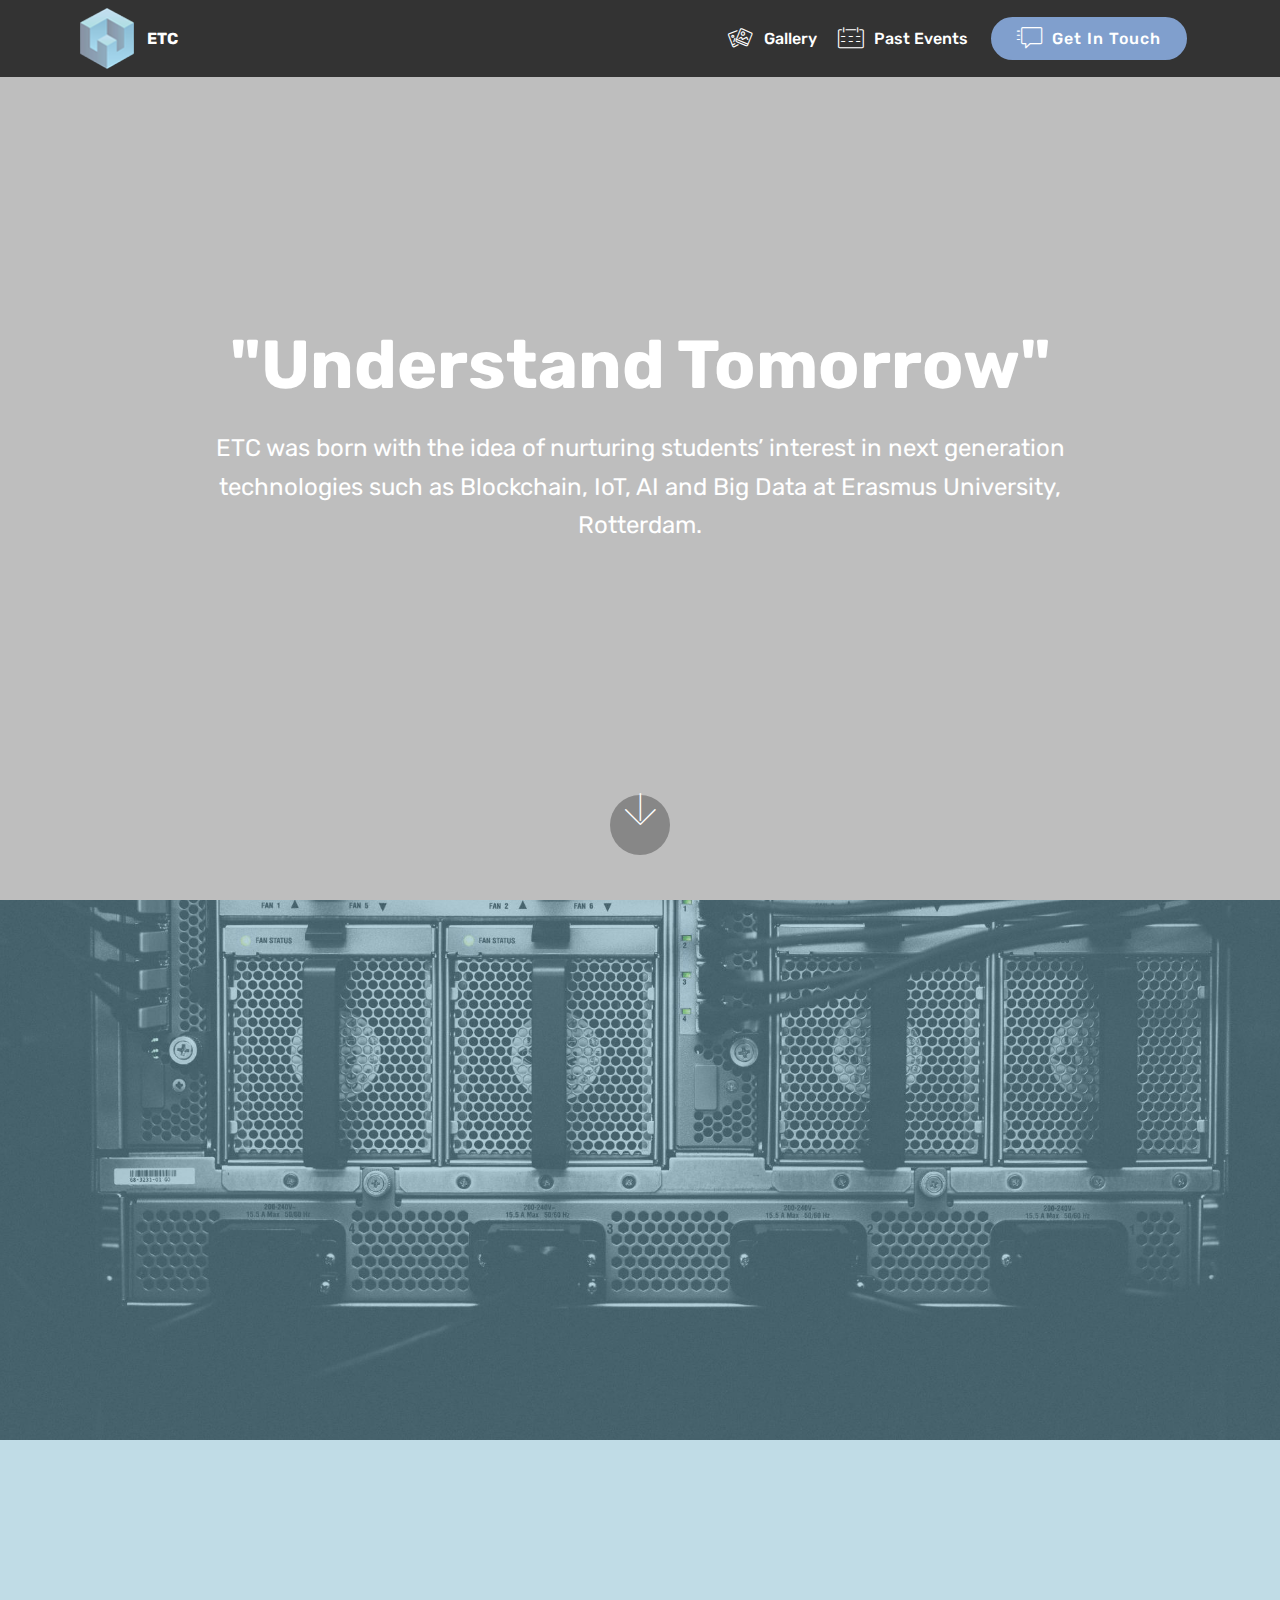
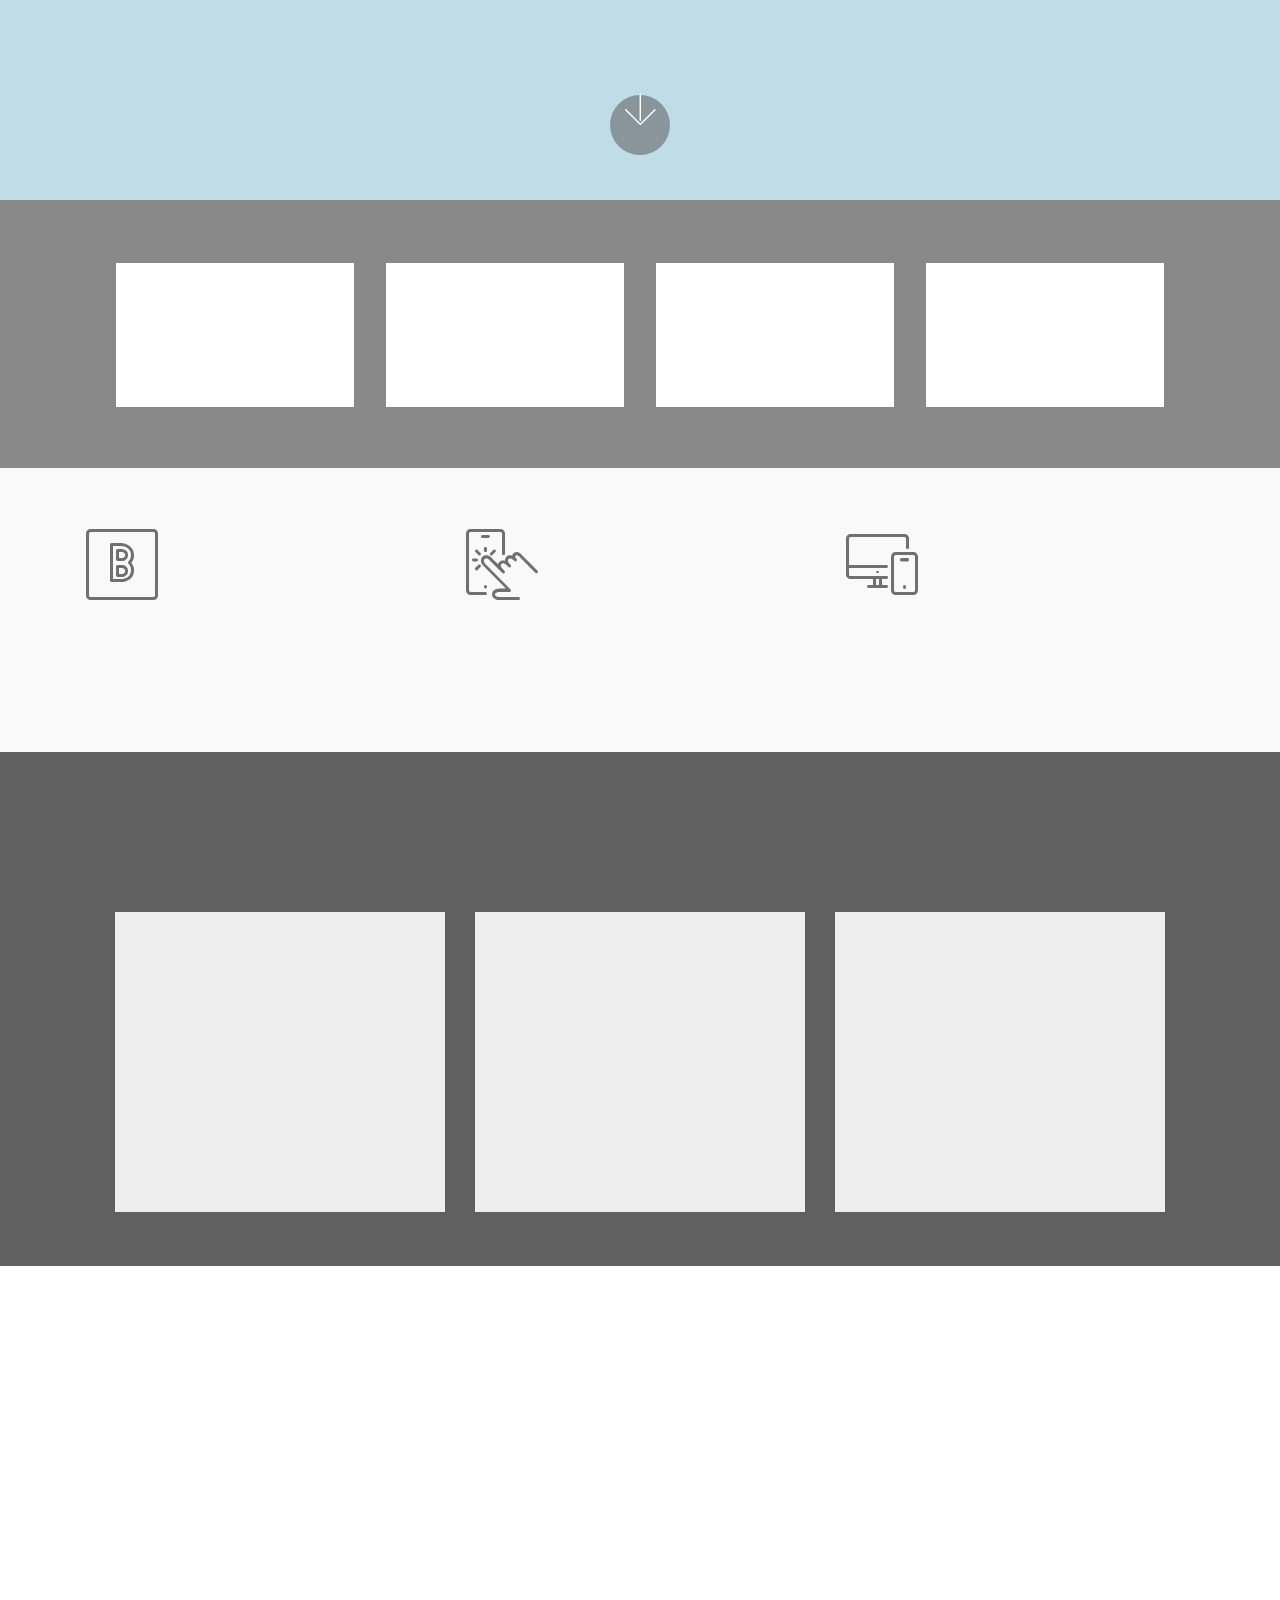
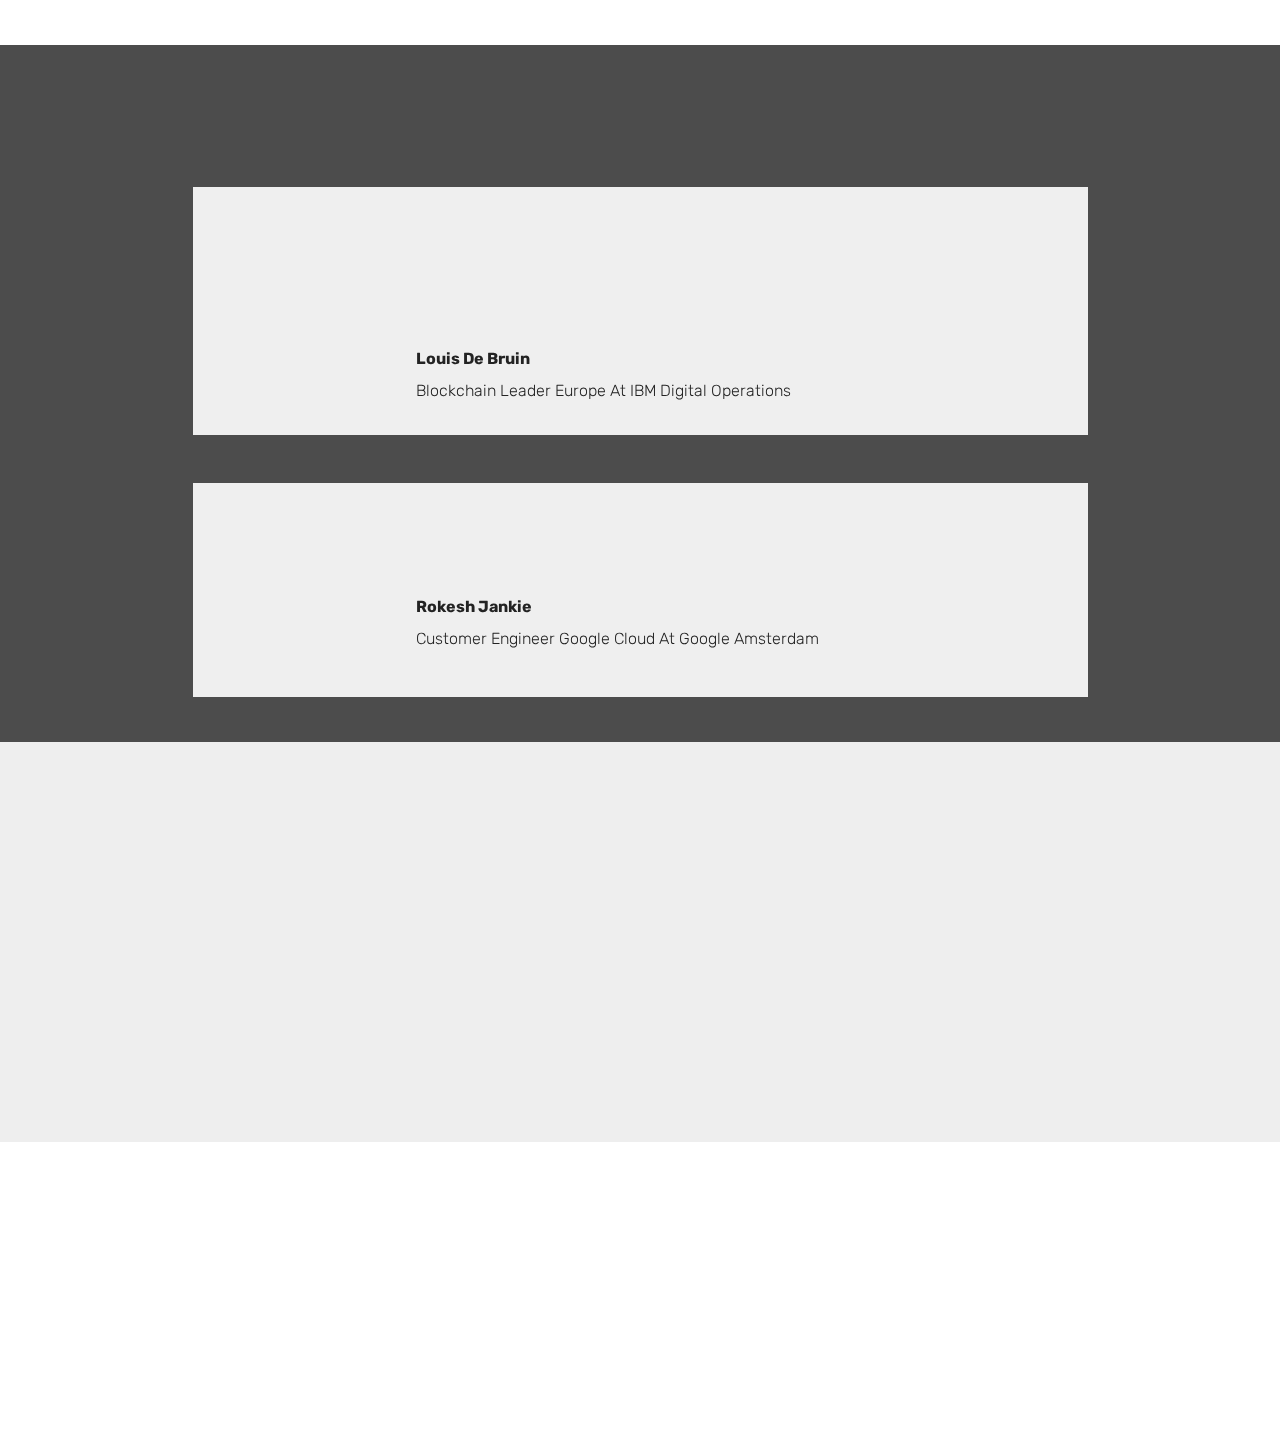
==== commit f8e5d5e3: "Initial rough events.html" ====
--- a/Test publish/index.html
+++ b/Test publish/index.html
@@ -28,7 +28,7 @@
 
     
 
-    <nav class="navbar navbar-expand beta-menu navbar-dropdown align-items-center navbar-fixed-top navbar-toggleable-sm bg-color transparent">
+    <nav class="navbar navbar-expand beta-menu navbar-dropdown align-items-center navbar-fixed-top navbar-toggleable-sm">
         <button class="navbar-toggler navbar-toggler-right" type="button" data-toggle="collapse" data-target="#navbarSupportedContent" aria-controls="navbarSupportedContent" aria-expanded="false" aria-label="Toggle navigation">
             <div class="hamburger">
                 <span></span>
@@ -41,7 +41,7 @@
             <div class="navbar-brand">
                 <span class="navbar-logo">
                     <a href="https://mobirise.com">
-                         <img src="assets/images/etc-122x139.png" alt="Mobirise" title="" style="height: 4.6rem;">
+                         <img src="assets/images/etc-122x139.png" alt="Mobirise" title="" style="height: 3.8rem;">
                     </a>
                 </span>
                 <span class="navbar-caption-wrap"><a class="navbar-caption text-white display-4" href="https://mobirise.com">
@@ -49,7 +49,7 @@
             </div>
         </div>
         <div class="collapse navbar-collapse" id="navbarSupportedContent">
-            <ul class="navbar-nav nav-dropdown nav-right" data-app-modern-menu="true"><li class="nav-item">
+            <ul class="navbar-nav nav-dropdown" data-app-modern-menu="true"><li class="nav-item">
                     <a class="nav-link link text-white display-4" href="https://mobirise.com"><span class="mbri-image-gallery mbr-iconfont mbr-iconfont-btn"></span>
                         
                         Gallery</a>
@@ -59,12 +59,14 @@
                         
                         Past Events</a>
                 </li></ul>
-            
+            <div class="navbar-buttons mbr-section-btn"><a class="btn btn-sm btn-primary display-4" href="https://mobirise.com"><span class="mbri-help mbr-iconfont mbr-iconfont-btn"></span>
+                    
+                    Get In Touch</a></div>
         </div>
     </nav>
 </section>
 
-<section class="engine"><a href="https://mobirise.ws/d">best web page software</a></section><section class="header6 cid-qNItKGWb8O mbr-fullscreen" data-bg-video="http://www.youtube.com/watch?v=uNCr7NdOJgw" id="header6-h">
+<section class="engine"><a href="https://mobirise.ws/c">best free web site maker</a></section><section class="header6 cid-qNItKGWb8O mbr-fullscreen" data-bg-video="http://www.youtube.com/watch?v=uNCr7NdOJgw" id="header6-h">
 
     
 
